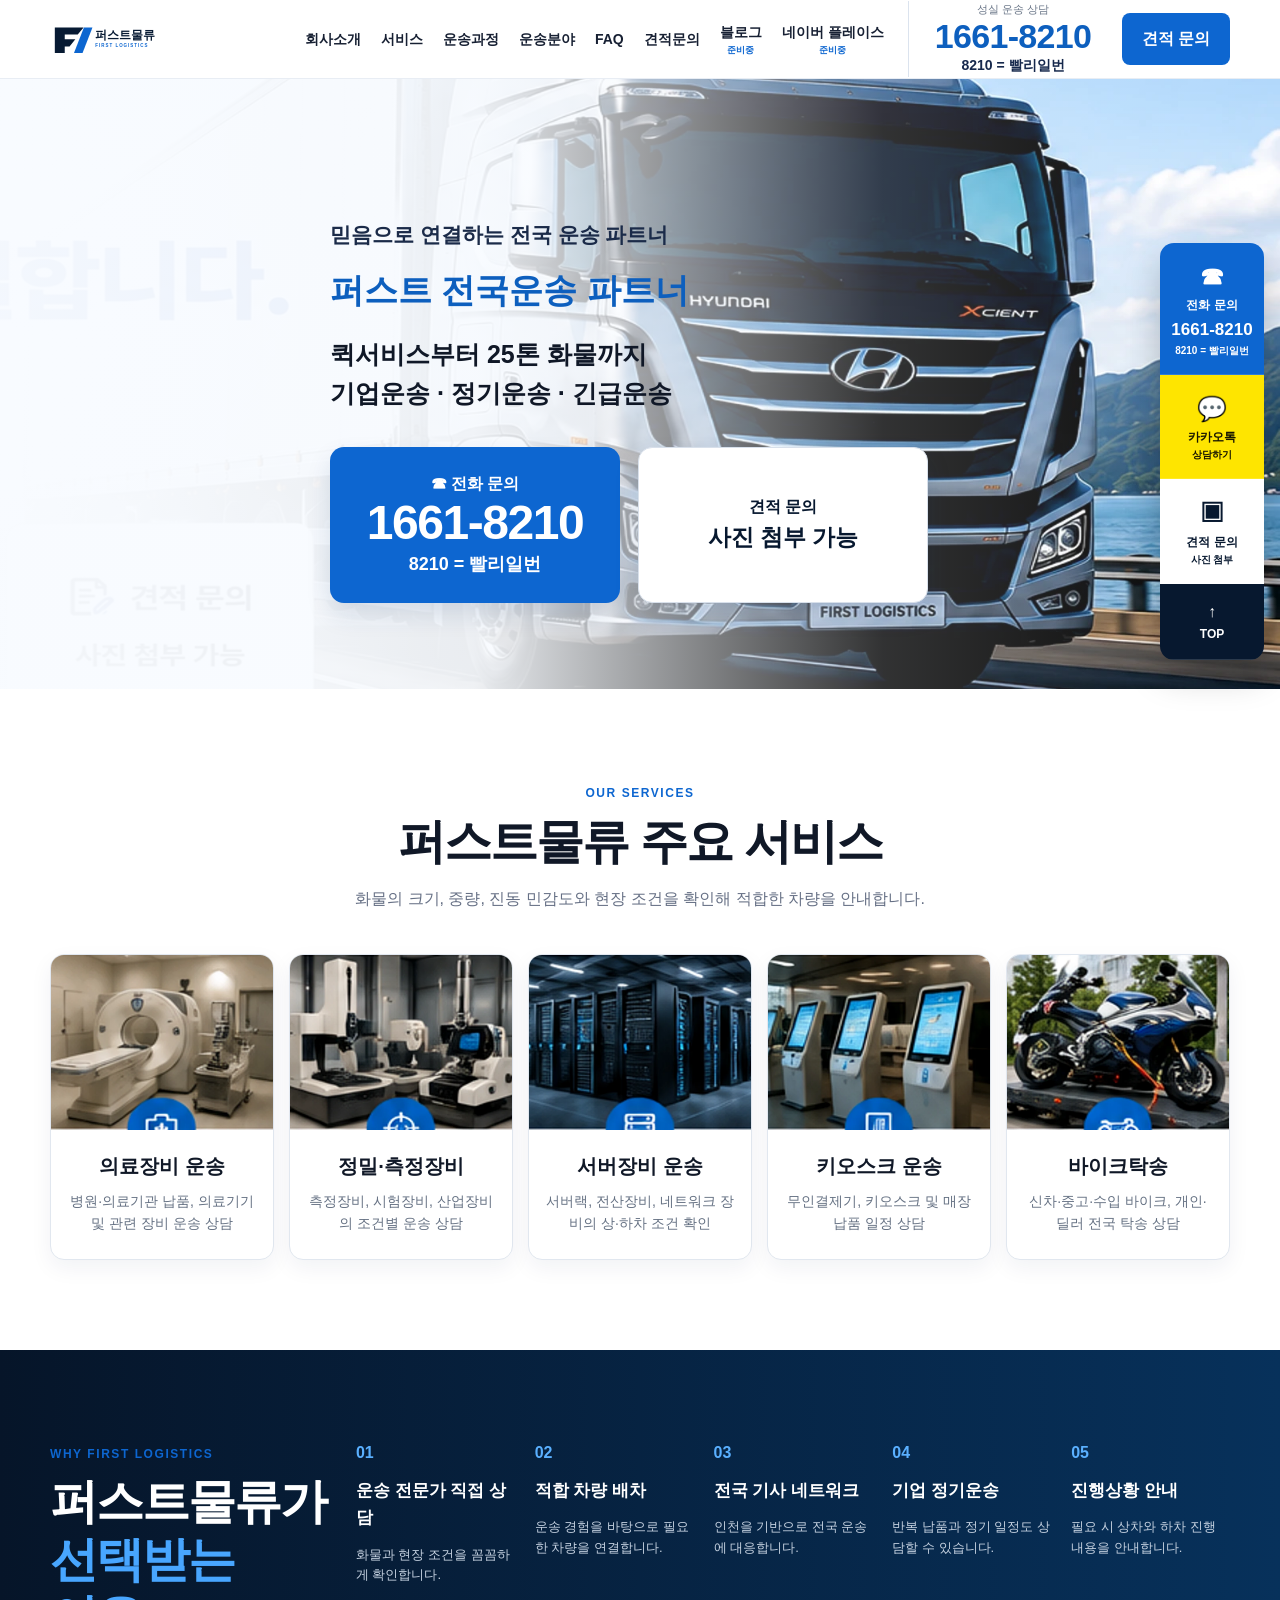
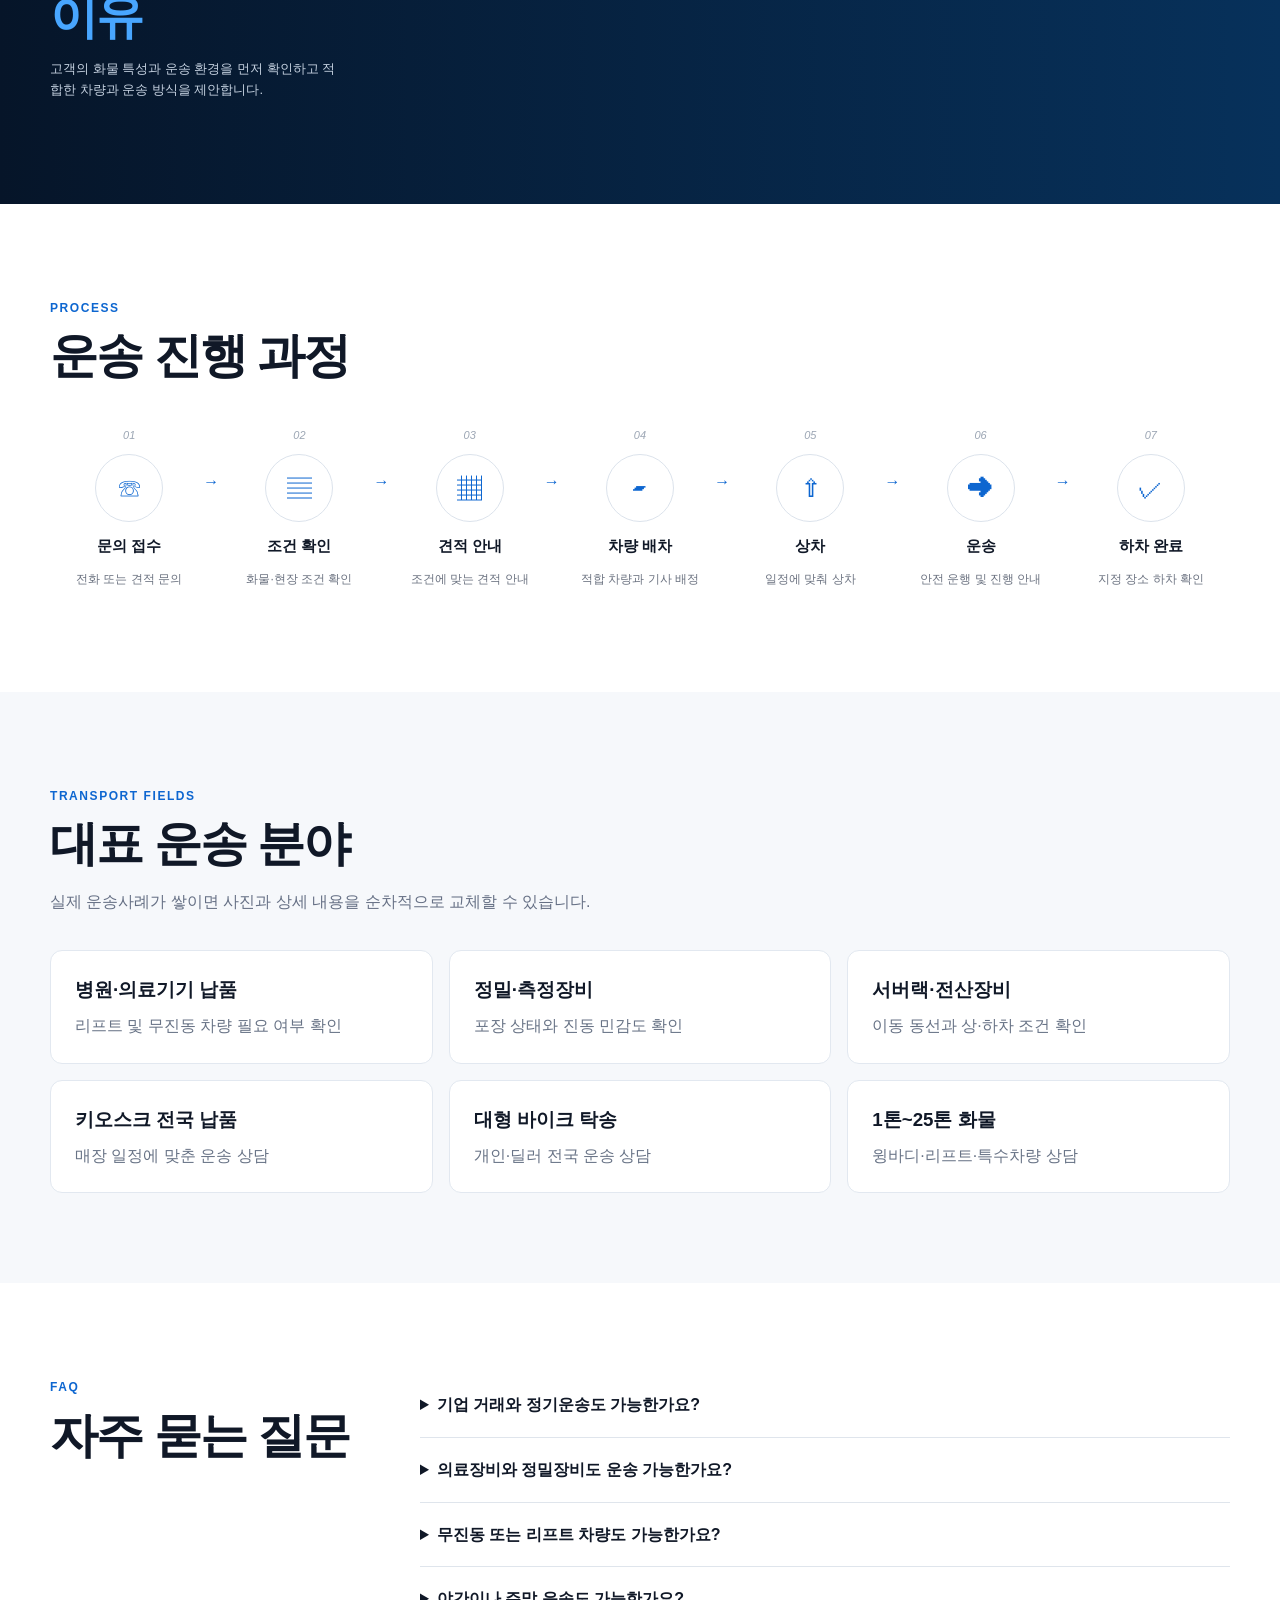
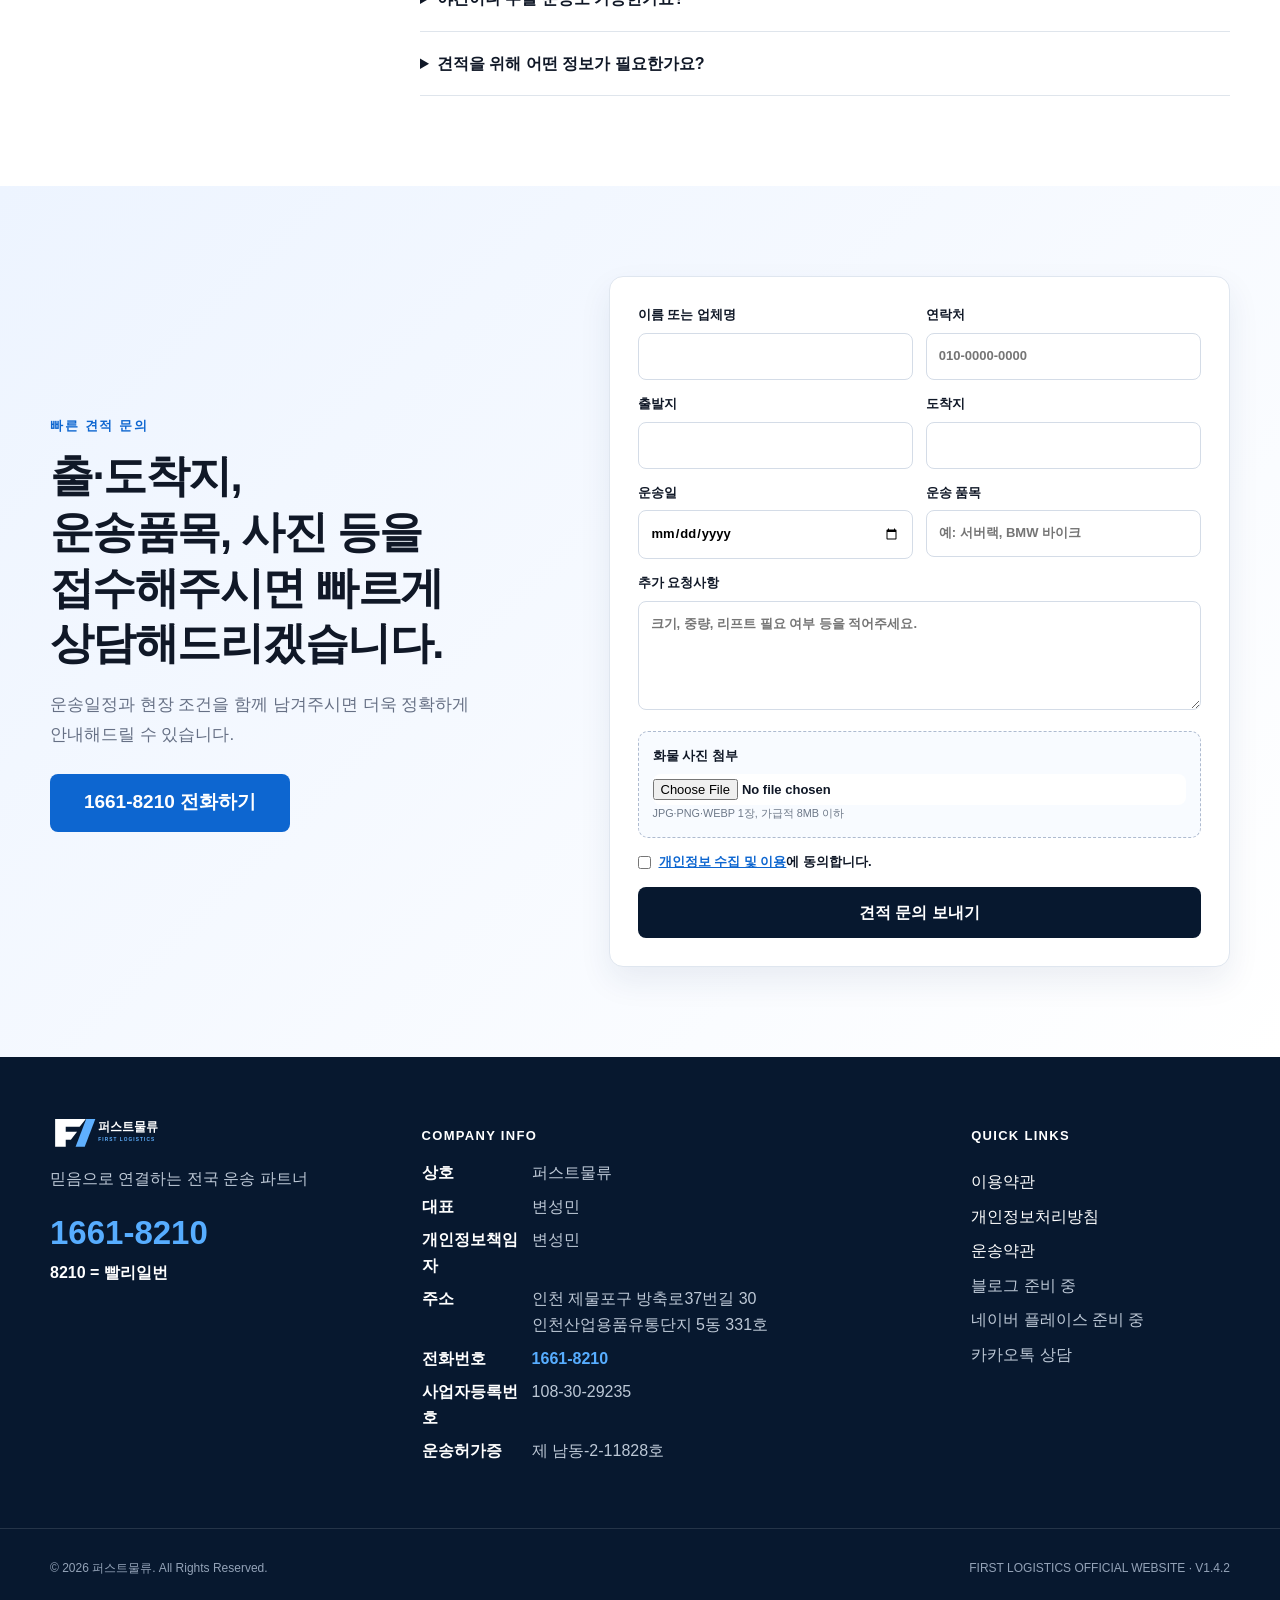
==== index.html @ 4a6bc1c5 "카카오 비즈채널 상담 기능 연결" ====
<!doctype html>
<html lang="ko">
<head>
  <meta charset="utf-8">
  <meta name="viewport" content="width=device-width,initial-scale=1">
  <title>퍼스트물류 | 믿음으로 연결하는 전국 운송 파트너</title>
  <meta name="description" content="퍼스트물류는 인천을 기반으로 의료·정밀장비, 서버장비, 키오스크, 바이크탁송, 1톤부터 25톤까지 전국 운송을 상담·배차합니다.">
  <meta name="keywords" content="퍼스트물류, 바이크탁송, 의료장비운송, 정밀장비운송, 서버장비운송, 키오스크운송, 전국화물, 인천화물, 무진동운송, 리프트화물">
  <meta name="theme-color" content="#071a33">
  <link rel="canonical" href="https://firstlogis.co.kr/">
  <meta property="og:type" content="website">
  <meta property="og:title" content="퍼스트물류 | 전국 운송 파트너">
  <meta property="og:description" content="퀵서비스부터 25톤 화물까지, 기업운송·정기운송·긴급운송">
  <meta property="og:url" content="https://firstlogis.co.kr/">
  <meta property="og:site_name" content="퍼스트물류">
  <meta property="og:image" content="https://firstlogis.co.kr/assets/hero-truck.webp">
  <meta name="twitter:card" content="summary_large_image">
  <meta name="twitter:title" content="퍼스트물류 | 전국 운송 파트너">
  <meta name="twitter:description" content="퀵서비스부터 25톤 화물까지, 기업운송·정기운송·긴급운송">
  <meta name="twitter:image" content="https://firstlogis.co.kr/assets/hero-truck.webp">
  <link rel="icon" href="assets/favicon.svg" type="image/svg+xml">
  <link rel="stylesheet" href="css/style.css">
  <script type="application/ld+json">
  {
    "@context":"https://schema.org",
    "@type":"Organization",
    "name":"퍼스트물류",
    "url":"https://firstlogis.co.kr/",
    "logo":"https://firstlogis.co.kr/assets/logo.svg",
    "telephone":"1661-8210",
    "address":{
      "@type":"PostalAddress",
      "streetAddress":"방축로37번길 30 인천산업용품유통단지 5동 331호",
      "addressLocality":"인천 제물포구",
      "addressCountry":"KR"
    },
    "areaServed":"대한민국"
  }
  </script>
</head>
<body>
  <a class="skip-link" href="#main">본문 바로가기</a>

  <header class="site-header">
    <div class="container header-inner">
      <a class="brand" href="#top" aria-label="퍼스트물류 홈">
        <img src="assets/logo.svg" alt="퍼스트물류">
      </a>

      <button class="menu-toggle" id="menuToggle" aria-label="메뉴 열기" aria-expanded="false">
        <span></span><span></span><span></span>
      </button>

      <nav class="main-nav" id="mainNav" aria-label="주요 메뉴">
        <a href="#about">회사소개</a>
        <a href="#services">서비스</a>
        <a href="#process">운송과정</a>
        <a href="#cases">운송분야</a>
        <a href="#faq">FAQ</a>
        <a href="#quote">견적문의</a>
        <button class="nav-disabled" data-pending="블로그">블로그</button>
        <button class="nav-disabled" data-pending="네이버 플레이스">네이버 플레이스</button>
      </nav>

      <div class="header-phone">
        <span>성실 운송 상담</span>
        <a data-company-phone href="tel:16618210">1661-8210</a>
        <small data-phone-mnemonic>8210 = 빨리일번</small>
      </div>

      <button class="btn btn-primary open-quote" type="button">견적 문의</button>
    </div>
  </header>

  <main id="main">
    <section class="hero" id="top">
      <div class="hero-media" role="img" aria-label="전국 화물운송을 상징하는 대형 화물차"></div>
      <div class="hero-overlay"></div>

      <div class="container hero-content">
        <p class="eyebrow">믿음으로 연결하는 전국 운송 파트너</p>
        <p class="hero-partner">퍼스트 전국운송 파트너</p>
        <p class="hero-sub">퀵서비스부터 25톤 화물까지<br>기업운송 · 정기운송 · 긴급운송</p>

        <div class="hero-actions">
          <a class="phone-card" data-company-phone-link href="tel:16618210">
            <span>☎ 전화 문의</span>
            <strong data-company-phone>1661-8210</strong>
            <small data-phone-mnemonic>8210 = 빨리일번</small>
          </a>
          <button class="quote-card open-quote" type="button">
            <span>견적 문의</span>
            <strong>사진 첨부 가능</strong>
          </button>
        </div>
      </div>
    </section>

    <aside class="floating-actions" aria-label="빠른 문의">
      <a data-company-phone-link href="tel:16618210" class="float-phone">
        <b>☎</b><span>전화 문의</span><strong data-company-phone>1661-8210</strong><small data-phone-mnemonic>8210 = 빨리일번</small>
      </a>
      <a class="float-kakao" data-kakao-link target="_blank" rel="noopener noreferrer">
        <b>💬</b><span>카카오톡</span><small>상담하기</small>
      </a>
      <button type="button" class="float-quote open-quote">
        <b>▣</b><span>견적 문의</span><small>사진 첨부</small>
      </button>
      <a href="#top" class="float-top"><b>↑</b><span>TOP</span></a>
    </aside>

    <section class="section" id="services">
      <div class="container">
        <div class="section-heading">
          <span>OUR SERVICES</span>
          <h2>퍼스트물류 주요 서비스</h2>
          <p>화물의 크기, 중량, 진동 민감도와 현장 조건을 확인해 적합한 차량을 안내합니다.</p>
        </div>

        <div class="service-grid">
          <article class="service-card">
            <img src="assets/service-medical.webp" alt="의료장비 운송 이미지" loading="lazy">
            <div><h3>의료장비 운송</h3><p>병원·의료기관 납품, 의료기기 및 관련 장비 운송 상담</p></div>
          </article>
          <article class="service-card">
            <img src="assets/service-precision.webp" alt="정밀 측정장비 운송 이미지" loading="lazy">
            <div><h3>정밀·측정장비</h3><p>측정장비, 시험장비, 산업장비의 조건별 운송 상담</p></div>
          </article>
          <article class="service-card">
            <img src="assets/service-server.webp" alt="서버장비 운송 이미지" loading="lazy">
            <div><h3>서버장비 운송</h3><p>서버랙, 전산장비, 네트워크 장비의 상·하차 조건 확인</p></div>
          </article>
          <article class="service-card">
            <img src="assets/service-kiosk.webp" alt="키오스크 운송 이미지" loading="lazy">
            <div><h3>키오스크 운송</h3><p>무인결제기, 키오스크 및 매장 납품 일정 상담</p></div>
          </article>
          <article class="service-card">
            <img src="assets/service-bike.webp" alt="바이크탁송 이미지" loading="lazy">
            <div><h3>바이크탁송</h3><p>신차·중고·수입 바이크, 개인·딜러 전국 탁송 상담</p></div>
          </article>
        </div>
      </div>
    </section>

    <section class="section why-section" id="about">
      <div class="container why-grid">
        <div class="why-intro">
          <span>WHY FIRST LOGISTICS</span>
          <h2>퍼스트물류가<br><strong>선택받는 이유</strong></h2>
          <p>고객의 화물 특성과 운송 환경을 먼저 확인하고 적합한 차량과 운송 방식을 제안합니다.</p>
        </div>
        <div class="why-item"><b>01</b><h3>운송 전문가 직접 상담</h3><p>화물과 현장 조건을 꼼꼼하게 확인합니다.</p></div>
        <div class="why-item"><b>02</b><h3>적합 차량 배차</h3><p>운송 경험을 바탕으로 필요한 차량을 연결합니다.</p></div>
        <div class="why-item"><b>03</b><h3>전국 기사 네트워크</h3><p>인천을 기반으로 전국 운송에 대응합니다.</p></div>
        <div class="why-item"><b>04</b><h3>기업 정기운송</h3><p>반복 납품과 정기 일정도 상담할 수 있습니다.</p></div>
        <div class="why-item"><b>05</b><h3>진행상황 안내</h3><p>필요 시 상차와 하차 진행 내용을 안내합니다.</p></div>
      </div>
    </section>

    <section class="section" id="process">
      <div class="container">
        <div class="section-heading left">
          <span>PROCESS</span>
          <h2>운송 진행 과정</h2>
        </div>
        <div class="process-grid">
          <div><em>01</em><i>☏</i><h3>문의 접수</h3><p>전화 또는 견적 문의</p></div>
          <div><em>02</em><i>▤</i><h3>조건 확인</h3><p>화물·현장 조건 확인</p></div>
          <div><em>03</em><i>▦</i><h3>견적 안내</h3><p>조건에 맞는 견적 안내</p></div>
          <div><em>04</em><i>▰</i><h3>차량 배차</h3><p>적합 차량과 기사 배정</p></div>
          <div><em>05</em><i>⇧</i><h3>상차</h3><p>일정에 맞춰 상차</p></div>
          <div><em>06</em><i>➜</i><h3>운송</h3><p>안전 운행 및 진행 안내</p></div>
          <div><em>07</em><i>✓</i><h3>하차 완료</h3><p>지정 장소 하차 확인</p></div>
        </div>
      </div>
    </section>

    <section class="section cases-section" id="cases">
      <div class="container">
        <div class="section-heading left">
          <span>TRANSPORT FIELDS</span>
          <h2>대표 운송 분야</h2>
          <p>실제 운송사례가 쌓이면 사진과 상세 내용을 순차적으로 교체할 수 있습니다.</p>
        </div>
        <div class="case-grid">
          <article><h3>병원·의료기기 납품</h3><p>리프트 및 무진동 차량 필요 여부 확인</p></article>
          <article><h3>정밀·측정장비</h3><p>포장 상태와 진동 민감도 확인</p></article>
          <article><h3>서버랙·전산장비</h3><p>이동 동선과 상·하차 조건 확인</p></article>
          <article><h3>키오스크 전국 납품</h3><p>매장 일정에 맞춘 운송 상담</p></article>
          <article><h3>대형 바이크 탁송</h3><p>개인·딜러 전국 운송 상담</p></article>
          <article><h3>1톤~25톤 화물</h3><p>윙바디·리프트·특수차량 상담</p></article>
        </div>
      </div>
    </section>

    <section class="section" id="faq">
      <div class="container faq-layout">
        <div class="section-heading left">
          <span>FAQ</span>
          <h2>자주 묻는 질문</h2>
        </div>
        <div class="faq-list">
          <details><summary>기업 거래와 정기운송도 가능한가요?</summary><p>가능합니다. 납품 일정과 물량, 반복 횟수를 확인해 상담합니다.</p></details>
          <details><summary>의료장비와 정밀장비도 운송 가능한가요?</summary><p>크기, 중량, 진동 민감도, 포장 상태와 현장 조건을 확인한 뒤 배차 가능 여부를 안내합니다.</p></details>
          <details><summary>무진동 또는 리프트 차량도 가능한가요?</summary><p>지역, 일정, 화물 조건에 따라 가능 여부를 확인해 안내합니다.</p></details>
          <details><summary>야간이나 주말 운송도 가능한가요?</summary><p>차량 상황과 일정에 따라 달라질 수 있어 사전 상담이 필요합니다.</p></details>
          <details><summary>견적을 위해 어떤 정보가 필요한가요?</summary><p>출발지, 도착지, 운송일, 품목, 크기, 중량, 현장 조건과 사진을 보내주시면 더 정확하게 안내할 수 있습니다.</p></details>
        </div>
      </div>
    </section>

    <section class="section quote-section" id="quote">
      <div class="container quote-layout">
        <div class="quote-copy">
          <span>빠른 견적 문의</span>
          <h2>출·도착지, 운송품목, 사진 등을<br>접수해주시면 빠르게 상담해드리겠습니다.</h2>
          <p>운송일정과 현장 조건을 함께 남겨주시면 더욱 정확하게 안내해드릴 수 있습니다.</p>
          <a class="btn btn-primary" data-company-phone-link href="tel:16618210">1661-8210 전화하기</a>
        </div>

        <form class="quote-form" name="transport-quote" method="POST" data-netlify="true" netlify-honeypot="bot-field" enctype="multipart/form-data" action="/thanks.html">
          <input type="hidden" name="form-name" value="transport-quote">
          <p class="hidden-field"><label>입력하지 마세요 <input name="bot-field"></label></p>

          <div class="form-row">
            <label>이름 또는 업체명<input name="name" required autocomplete="name"></label>
            <label>연락처<input name="phone" type="tel" required autocomplete="tel" placeholder="010-0000-0000"></label>
          </div>
          <div class="form-row">
            <label>출발지<input name="from" required></label>
            <label>도착지<input name="to" required></label>
          </div>
          <div class="form-row">
            <label>운송일<input name="date" type="date" required></label>
            <label>운송 품목<input name="item" required placeholder="예: 서버랙, BMW 바이크"></label>
          </div>

          <label>추가 요청사항<textarea name="message" rows="4" placeholder="크기, 중량, 리프트 필요 여부 등을 적어주세요."></textarea></label>

          <label class="upload-box">
            화물 사진 첨부
            <input name="cargo-photo" type="file" accept="image/jpeg,image/png,image/webp">
            <small>JPG·PNG·WEBP 1장, 가급적 8MB 이하</small>
          </label>

          <label class="agree">
            <input type="checkbox" name="privacy-agree" required>
            <span><a href="docs/legal.html#privacy" target="_blank" rel="noopener">개인정보 수집 및 이용</a>에 동의합니다.</span>
          </label>

          <button class="btn btn-dark btn-block" type="submit">견적 문의 보내기</button>
        </form>
      </div>
    </section>
  </main>

  <footer class="site-footer">
    <div class="container footer-main">
      <div class="footer-brand">
        <img src="assets/logo-white.svg" alt="퍼스트물류">
        <p>믿음으로 연결하는 전국 운송 파트너</p>
        <strong data-company-phone>1661-8210</strong>
        <span data-phone-mnemonic>8210 = 빨리일번</span>
      </div>

      <div class="company-info">
        <h3>COMPANY INFO</h3>
        <dl>
          <div><dt>상호</dt><dd>퍼스트물류</dd></div>
          <div><dt>대표</dt><dd>변성민</dd></div>
          <div><dt>개인정보책임자</dt><dd>변성민</dd></div>
          <div><dt>주소</dt><dd>인천 제물포구 방축로37번길 30<br>인천산업용품유통단지 5동 331호</dd></div>
          <div><dt>전화번호</dt><dd><a data-company-phone-link href="tel:16618210">1661-8210</a></dd></div>
          <div><dt>사업자등록번호</dt><dd>108-30-29235</dd></div>
          <div><dt>운송허가증</dt><dd>제 남동-2-11828호</dd></div>
        </dl>
      </div>

      <div class="footer-links">
        <h3>QUICK LINKS</h3>
        <a href="docs/legal.html#terms">이용약관</a>
        <a href="docs/legal.html#privacy">개인정보처리방침</a>
        <a href="docs/legal.html#transport">운송약관</a>
        <button data-pending="블로그">블로그 준비 중</button>
        <button data-pending="네이버 플레이스">네이버 플레이스 준비 중</button>
        <a class="kakao-link" data-kakao-link target="_blank" rel="noopener noreferrer">카카오톡 상담</a>
      </div>
    </div>

    <div class="footer-bottom">
      <div class="container">
        <p>© 2026 퍼스트물류. All Rights Reserved.</p>
        <p>FIRST LOGISTICS OFFICIAL WEBSITE · V1.4.2</p>
      </div>
    </div>
  </footer>

  <div class="mobile-actions">
    <a data-company-phone-link href="tel:16618210"><b>☎ 전화</b><span data-company-phone>1661-8210</span></a>
    <a data-kakao-link target="_blank" rel="noopener noreferrer"><b>💬 카카오톡</b><span>상담하기</span></a>
    <button class="open-quote"><b>▣ 견적</b><span>사진 첨부</span></button>
  </div>

  <div class="modal" id="quoteModal" aria-hidden="true">
    <div class="modal-backdrop" data-close-modal></div>
    <div class="modal-panel" role="dialog" aria-modal="true" aria-labelledby="quoteModalTitle">
      <button class="modal-close" type="button" data-close-modal aria-label="닫기">×</button>
      <h2 id="quoteModalTitle">빠른 견적 문의</h2>
      <p>운송 조건과 사진을 보내주시면 확인 후 연락드립니다.</p>

      <form name="transport-quote-popup" method="POST" data-netlify="true" netlify-honeypot="bot-field" enctype="multipart/form-data" action="/thanks.html">
        <input type="hidden" name="form-name" value="transport-quote-popup">
        <p class="hidden-field"><label>입력하지 마세요 <input name="bot-field"></label></p>
        <div class="form-row">
          <label>이름 또는 업체명<input name="name" required></label>
          <label>연락처<input name="phone" type="tel" required></label>
        </div>
        <div class="form-row">
          <label>출발지<input name="from" required></label>
          <label>도착지<input name="to" required></label>
        </div>
        <label>운송 품목<input name="item" required></label>
        <label>요청사항<textarea name="message" rows="3"></textarea></label>
        <label class="upload-box">화물 사진<input name="cargo-photo" type="file" accept="image/jpeg,image/png,image/webp"><small>사진 1장, 가급적 8MB 이하</small></label>
        <label class="agree"><input type="checkbox" name="privacy-agree" required><span><a href="docs/legal.html#privacy" target="_blank" rel="noopener">개인정보 수집 및 이용</a>에 동의합니다.</span></label>
        <button class="btn btn-dark btn-block" type="submit">견적 문의 보내기</button>
      </form>
    </div>
  </div>

  <div class="toast" id="toast" role="status" aria-live="polite"></div>

  <script src="js/config.js"></script>
  <script src="js/app.js"></script>
</body>
</html>
---- css/style.css ----
*{box-sizing:border-box}html{scroll-behavior:smooth}body{margin:0;font-family:Pretendard,-apple-system,BlinkMacSystemFont,"Segoe UI","Noto Sans KR",sans-serif;color:#101827;background:#fff;line-height:1.6}body.modal-open{overflow:hidden}img{display:block;max-width:100%}a{text-decoration:none;color:inherit}button,input,textarea{font:inherit}.container{width:min(1180px,calc(100% - 40px));margin-inline:auto}.skip-link{position:absolute;left:-9999px}.skip-link:focus{left:16px;top:16px;background:#fff;padding:10px;z-index:999}.site-header{position:sticky;top:0;z-index:60;background:rgba(255,255,255,.97);backdrop-filter:blur(12px);border-bottom:1px solid #e8edf4}.header-inner{min-height:78px;display:flex;align-items:center;gap:24px}.brand img{width:178px}.main-nav{display:flex;align-items:center;gap:20px;margin-left:auto}.main-nav a,.main-nav button{font-size:14px;font-weight:800;border:0;background:none;padding:8px 0;cursor:pointer;color:#172033}.nav-disabled{position:relative}.nav-disabled:after{content:"준비중";display:block;font-size:9px;color:#0d66d0}.header-phone{display:flex;flex-direction:column;align-items:center;border-left:1px solid #dbe3ee;padding-left:20px;min-width:190px}.header-phone>span{font-size:11px;color:#697587}.header-phone a{font-size:34px;line-height:1.05;font-weight:900;color:#0d5fbe;letter-spacing:-.02em}.header-phone small{font-size:14px;font-weight:800;color:#16284c}.btn{display:inline-flex;align-items:center;justify-content:center;border:0;border-radius:8px;padding:13px 20px;font-weight:900;cursor:pointer}.btn-primary{background:#0d66d0;color:#fff}.btn-dark{background:#07182f;color:#fff}.btn-block{width:100%}.menu-toggle{display:none;border:0;background:none;padding:8px}.menu-toggle span{display:block;width:24px;height:2px;background:#101827;margin:5px}.hero{height:610px;position:relative;overflow:hidden;background:#07182f}.hero-media{position:absolute;inset:0;background:url("../assets/hero-truck.webp") 68% center/cover no-repeat}.hero-overlay{position:absolute;inset:0;background:linear-gradient(90deg,rgba(248,251,255,.98) 0%,rgba(248,251,255,.94) 37%,rgba(248,251,255,.20) 69%,rgba(248,251,255,0) 100%)}.hero-content{position:relative;z-index:2;padding-top:76px}.eyebrow{font-weight:900;font-size:17px;color:#1b2b49}.hero h1{font-size:clamp(48px,6vw,74px);line-height:1.08;letter-spacing:-.05em;margin:18px 0}.hero h1 strong{color:#0d5fbe}.hero-partner{font-size:24px;font-weight:900;color:#0d5fbe;margin:0 0 14px}.hero-sub{font-size:21px;font-weight:800;line-height:1.5}.hero-actions{display:flex;gap:14px;margin-top:26px}.phone-card,.quote-card{border:0;border-radius:12px;min-width:235px;padding:18px 22px;display:flex;flex-direction:column;align-items:center;justify-content:center;cursor:pointer;box-shadow:0 12px 25px rgba(12,55,112,.13)}.phone-card{background:#0d66d0;color:#fff}.phone-card>span,.quote-card>span{font-weight:900}.phone-card strong{font-size:41px;line-height:1.12;letter-spacing:-.03em}.phone-card small{font-size:16px;font-weight:900}.quote-card{background:#fff;color:#07182f;border:1px solid #d8e0eb}.quote-card strong{font-size:19px}.floating-actions{position:fixed;right:16px;top:27%;z-index:55;width:104px;border-radius:14px;overflow:hidden;box-shadow:0 16px 35px rgba(0,0,0,.22)}.floating-actions a,.floating-actions button{width:100%;border:0;display:flex;flex-direction:column;align-items:center;padding:15px 7px;cursor:pointer;border-bottom:1px solid rgba(255,255,255,.14)}.float-phone{background:#0d66d0;color:#fff}.float-phone b,.floating-actions button b{font-size:24px}.float-phone span,.floating-actions button span,.float-top span{font-size:12px;font-weight:900}.float-phone strong{font-size:17px}.float-phone small,.floating-actions button small{font-size:10px;font-weight:800}.float-kakao{background:#fee500;color:#181600}.float-quote{background:#fff;color:#07182f}.float-top{background:#07182f;color:#fff}.section{padding:90px 0}.section-heading{text-align:center;max-width:760px;margin:0 auto 42px}.section-heading.left{text-align:left;margin:0 0 36px}.section-heading span,.quote-copy>span,.why-intro>span{font-size:12px;font-weight:900;color:#0d66d0;letter-spacing:.13em}.section-heading h2,.quote-copy h2,.why-intro h2{font-size:clamp(32px,4vw,48px);line-height:1.2;letter-spacing:-.04em;margin:8px 0 12px}.section-heading p,.quote-copy p{color:#667085}.service-grid{display:grid;grid-template-columns:repeat(5,1fr);gap:15px}.service-card{border:1px solid #e1e7ef;border-radius:14px;overflow:hidden;background:#fff;box-shadow:0 8px 22px rgba(15,40,80,.06);transition:.2s}.service-card:hover{transform:translateY(-4px);box-shadow:0 16px 30px rgba(15,40,80,.10)}.service-card img{width:100%;height:175px;object-fit:cover;object-position:center}.service-card div{padding:20px 16px 24px;text-align:center}.service-card h3{font-size:20px;margin:0 0 8px}.service-card p{font-size:14px;color:#657183;margin:0}.why-section{background:linear-gradient(90deg,#061529,#07315b);color:#fff}.why-grid{display:grid;grid-template-columns:1.45fr repeat(5,1fr);gap:20px}.why-intro h2 strong{color:#48a6ff}.why-intro p,.why-item p{color:#c6d2e1;font-size:13px}.why-item b{color:#5ab0ff}.why-item h3{font-size:17px;margin:12px 0 8px}.process-grid{display:grid;grid-template-columns:repeat(7,1fr);gap:12px}.process-grid>div{text-align:center;position:relative}.process-grid>div:not(:last-child):after{content:"→";position:absolute;right:-11px;top:48px;color:#0d66d0;font-weight:900}.process-grid em{font-size:11px;color:#9ca6b4}.process-grid i{width:68px;height:68px;border:1px solid #dce3ec;border-radius:50%;display:grid;place-items:center;margin:8px auto 12px;color:#0d66d0;font-style:normal;font-size:25px}.process-grid h3{font-size:15px;margin:0 0 7px}.process-grid p{font-size:12px;color:#6b7280}.cases-section{background:#f6f8fb}.case-grid{display:grid;grid-template-columns:repeat(3,1fr);gap:16px}.case-grid article{background:#fff;border:1px solid #e2e8f0;border-radius:12px;padding:24px}.case-grid h3{margin:0 0 8px}.case-grid p{color:#687386;margin:0}.faq-layout{display:grid;grid-template-columns:320px 1fr;gap:50px}.faq-list details{border-bottom:1px solid #dfe5ec;padding:19px 0}.faq-list summary{font-weight:900;cursor:pointer}.faq-list p{color:#667085}.quote-section{background:linear-gradient(135deg,#edf4ff,#fff)}.quote-layout{display:grid;grid-template-columns:.9fr 1.1fr;gap:50px}.quote-form,.modal-panel form{background:#fff;border:1px solid #dfe6ef;border-radius:14px;padding:28px;box-shadow:0 14px 32px rgba(20,55,100,.08)}.form-row{display:grid;grid-template-columns:1fr 1fr;gap:13px}.quote-form label,.modal-panel label{display:block;font-size:13px;font-weight:900;margin-bottom:14px}.quote-form input,.quote-form textarea,.modal-panel input,.modal-panel textarea{width:100%;margin-top:7px;border:1px solid #d4dce7;border-radius:8px;padding:12px;background:#fff}.upload-box{border:1px dashed #aebbd0;border-radius:10px;padding:14px;background:#f8fbff}.upload-box input{border:0;padding:5px 0}.upload-box small{display:block;color:#6d7888;font-weight:500}.agree{display:flex!important;align-items:center;gap:8px}.agree input{width:auto!important;margin:0!important}.agree a{color:#0d66d0;text-decoration:underline}.hidden-field{position:absolute;left:-9999px}.site-footer{background:#07182f;color:#fff}.footer-main{display:grid;grid-template-columns:1fr 1.55fr .8fr;gap:48px;padding:56px 0}.footer-brand img{width:190px}.footer-brand p{color:#bdc8d6}.footer-brand strong{display:block;font-size:33px;color:#57adff}.footer-brand span{font-weight:900}.company-info h3,.footer-links h3{font-size:13px;letter-spacing:.1em}.company-info dl{margin:0}.company-info dl div{display:grid;grid-template-columns:110px 1fr;margin:8px 0}.company-info dt{font-weight:900}.company-info dd{margin:0;color:#bdc8d6}.company-info a{color:#57adff;font-weight:900}.footer-links{display:flex;flex-direction:column;gap:9px}.footer-links button{border:0;background:none;color:#bdc8d6;text-align:left;padding:0;cursor:pointer}.footer-bottom{border-top:1px solid rgba(255,255,255,.12);padding:18px 0}.footer-bottom .container{display:flex;justify-content:space-between;color:#94a3b8;font-size:12px}.mobile-actions{display:none}.modal{position:fixed;inset:0;z-index:100;display:none}.modal.open{display:block}.modal-backdrop{position:absolute;inset:0;background:rgba(2,10,24,.7);backdrop-filter:blur(4px)}.modal-panel{position:relative;width:min(620px,calc(100% - 28px));max-height:92vh;overflow:auto;margin:4vh auto;background:#fff;border-radius:16px;padding:26px;box-shadow:0 30px 80px rgba(0,0,0,.35)}.modal-panel>p{color:#667085}.modal-panel form{box-shadow:none;border:0;padding:0}.modal-close{position:absolute;right:18px;top:14px;border:0;background:none;font-size:30px;cursor:pointer}.toast{position:fixed;right:20px;bottom:20px;background:#07182f;color:#fff;padding:12px 16px;border-radius:8px;opacity:0;transform:translateY(10px);transition:.2s;z-index:110}.toast.show{opacity:1;transform:none}

@media(max-width:1050px){.main-nav{display:none;position:absolute;top:78px;left:0;right:0;background:#fff;padding:20px;flex-direction:column;border-bottom:1px solid #dfe5ec}.main-nav.open{display:flex}.menu-toggle{display:block;margin-left:auto}.header-phone,.header-inner>.btn{display:none}.floating-actions{display:none}.service-grid{grid-template-columns:repeat(2,1fr)}.service-card:last-child{grid-column:1/-1}.why-grid{grid-template-columns:repeat(3,1fr)}.why-intro{grid-column:1/-1}.process-grid{grid-template-columns:repeat(4,1fr)}.process-grid>div:nth-child(4):after{display:none}.faq-layout,.quote-layout{grid-template-columns:1fr}.footer-main{grid-template-columns:1fr 1fr}.footer-links{grid-column:1/-1}.mobile-actions{display:grid;grid-template-columns:repeat(3,1fr);position:fixed;left:0;right:0;bottom:0;z-index:80}.mobile-actions a,.mobile-actions button{border:0;padding:11px 6px;text-align:center;color:#fff;background:#0d66d0;display:flex;flex-direction:column;font-size:12px}.mobile-actions button:nth-child(2){background:#fee500;color:#111}.mobile-actions button:nth-child(3){background:#07182f}.mobile-actions span{font-size:10px}.footer-bottom{padding-bottom:68px}}
@media(max-width:680px){.container{width:calc(100% - 28px)}.hero{height:650px}.hero-media{background-position:64% center}.hero-overlay{background:linear-gradient(90deg,rgba(248,251,255,.98) 0%,rgba(248,251,255,.88) 58%,rgba(248,251,255,.18) 100%)}.hero-content{padding-top:58px}.hero h1{font-size:45px}.eyebrow{font-size:15px}.hero-partner{font-size:20px}.hero-sub{font-size:18px}.hero-actions{flex-direction:column;width:270px}.phone-card,.quote-card{min-width:0}.phone-card strong{font-size:38px}.service-grid{grid-template-columns:1fr}.service-card:last-child{grid-column:auto}.why-grid{grid-template-columns:1fr}.process-grid{grid-template-columns:repeat(2,1fr)}.process-grid>div:after{display:none!important}.case-grid{grid-template-columns:1fr}.form-row{grid-template-columns:1fr}.footer-main{grid-template-columns:1fr}.company-info dl div{grid-template-columns:95px 1fr}.footer-bottom .container{flex-direction:column}.modal-panel{padding:20px}}

/* V1.0.2 text refinements */
.why-intro h2{word-break:keep-all;max-width:360px}
.quote-copy h2{word-break:keep-all;max-width:620px}
.quote-copy>span{font-size:13px}
@media(max-width:680px){
  .why-intro h2{max-width:none}
  .quote-copy h2{max-width:none}
}

/* Keep the footer Kakao link visually identical to the existing CTA buttons. */
.footer-links .kakao-link{border:0;background:none;color:#bdc8d6;text-align:left;padding:0;cursor:pointer}
.floating-actions .float-kakao b{font-size:24px}
.floating-actions .float-kakao span{font-size:12px;font-weight:900}
.floating-actions .float-kakao small{font-size:10px;font-weight:800}


/* V1.0.4 layout refinements */
.hero-content{
  padding-top:118px;
  max-width:620px;
}
.hero .eyebrow{
  font-size:21px;
  margin-bottom:18px;
}
.hero-partner{
  font-size:34px;
  line-height:1.2;
  margin:0 0 22px;
}
.hero-sub{
  font-size:25px;
  line-height:1.55;
  margin-bottom:0;
}
.hero-actions{
  margin-top:34px;
  gap:18px;
}
.phone-card,
.quote-card{
  min-width:290px;
  min-height:150px;
  padding:24px 28px;
  border-radius:14px;
}
.phone-card strong{
  font-size:48px;
}
.phone-card small{
  font-size:18px;
}
.quote-card strong{
  font-size:23px;
}
.why-grid{
  grid-template-columns:1.8fr repeat(5,1fr);
}
.why-intro h2{
  max-width:430px;
  word-break:keep-all;
}
.why-intro p{
  max-width:430px;
}
.quote-copy h2{
  max-width:700px;
  word-break:keep-all;
}

@media(max-width:1050px){
  .hero-content{
    max-width:560px;
  }
  .phone-card,
  .quote-card{
    min-width:260px;
  }
  .why-grid{
    grid-template-columns:repeat(3,1fr);
  }
  .why-intro{
    grid-column:1/-1;
  }
}

@media(max-width:680px){
  .hero{
    height:620px;
  }
  .hero-content{
    padding-top:82px;
    max-width:none;
  }
  .hero .eyebrow{
    font-size:17px;
  }
  .hero-partner{
    font-size:29px;
  }
  .hero-sub{
    font-size:20px;
  }
  .hero-actions{
    width:100%;
  }
  .phone-card,
  .quote-card{
    width:100%;
    min-width:0;
    min-height:125px;
  }
  .phone-card strong{
    font-size:42px;
  }
  .why-intro h2,
  .why-intro p,
  .quote-copy h2{
    max-width:none;
  }
}


/* V1.4.1 address and quote typography refinements */
.quote-layout{
  align-items:center;
}
.quote-copy{
  max-width:610px;
}
.quote-copy h2{
  max-width:610px;
  margin:12px 0 18px;
  font-size:clamp(34px,3.4vw,48px);
  line-height:1.28;
  letter-spacing:-0.035em;
  word-break:keep-all;
  text-wrap:balance;
}
.quote-copy p{
  max-width:590px;
  margin:0 0 24px;
  font-size:17px;
  line-height:1.75;
  word-break:keep-all;
}
.quote-copy .btn{
  min-width:240px;
  min-height:58px;
  font-size:19px;
}
.company-info dd{
  word-break:keep-all;
}
.company-info dl div{
  align-items:start;
}

@media(max-width:1050px){
  .quote-layout{
    grid-template-columns:1fr;
    gap:32px;
  }
  .quote-copy{
    max-width:none;
  }
  .quote-copy h2,
  .quote-copy p{
    max-width:none;
  }
}

@media(max-width:680px){
  .quote-section{
    padding-top:64px;
    padding-bottom:64px;
  }
  .quote-copy h2{
    font-size:32px;
    line-height:1.32;
    letter-spacing:-0.03em;
  }
  .quote-copy p{
    font-size:16px;
    line-height:1.7;
  }
  .quote-copy .btn{
    width:100%;
    min-width:0;
    min-height:54px;
    font-size:18px;
  }
}
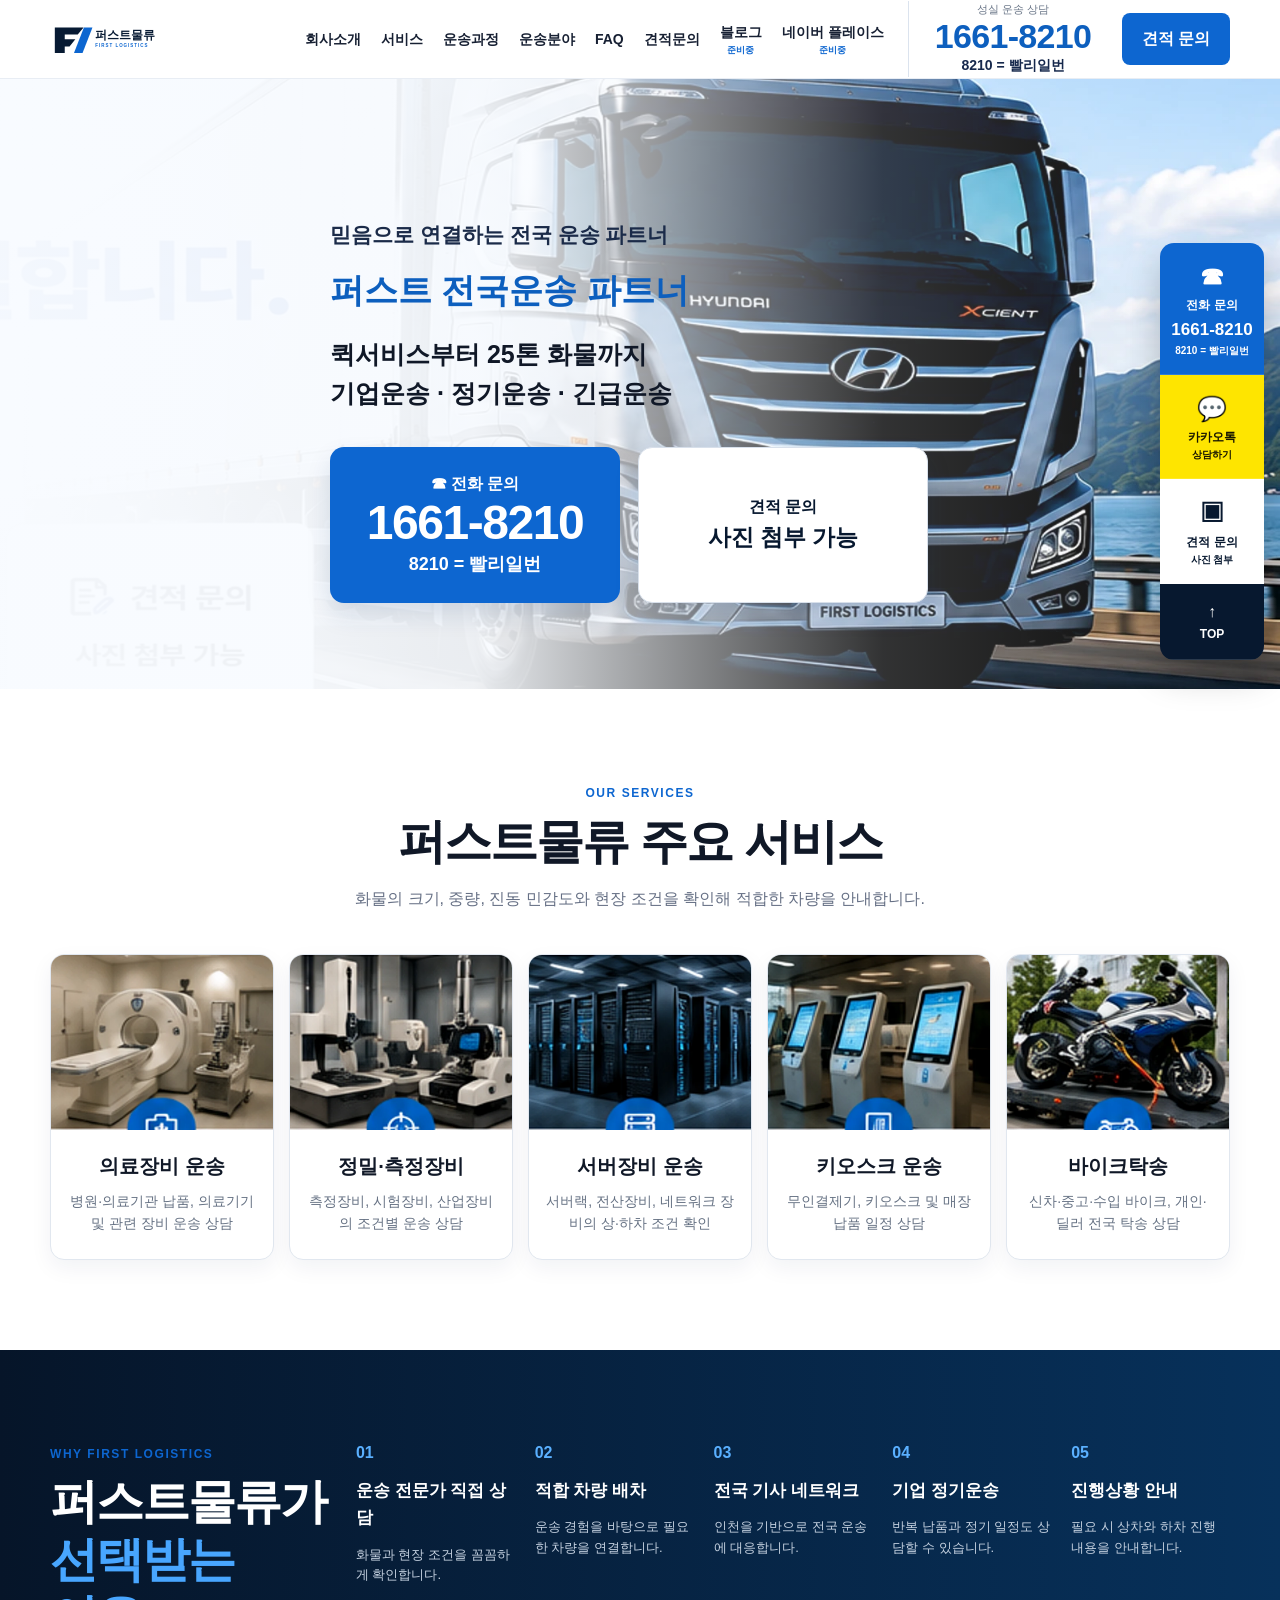
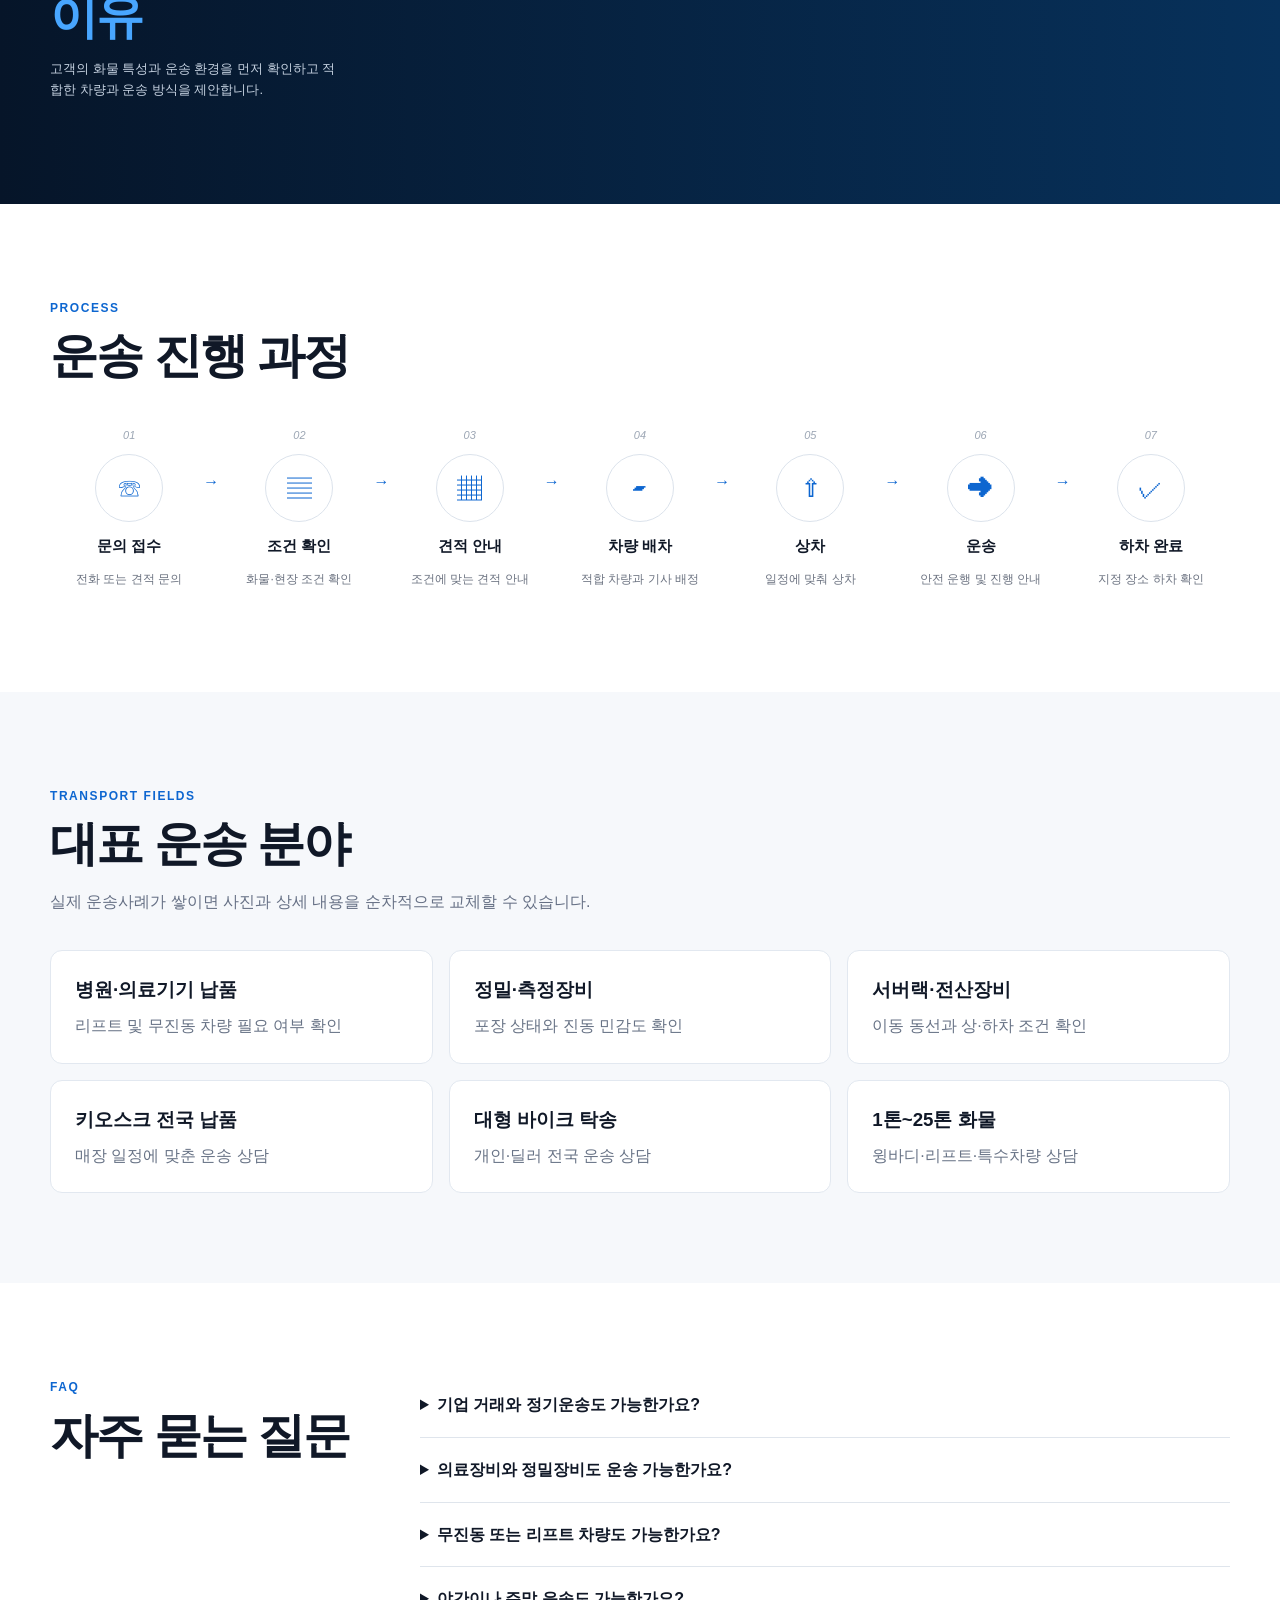
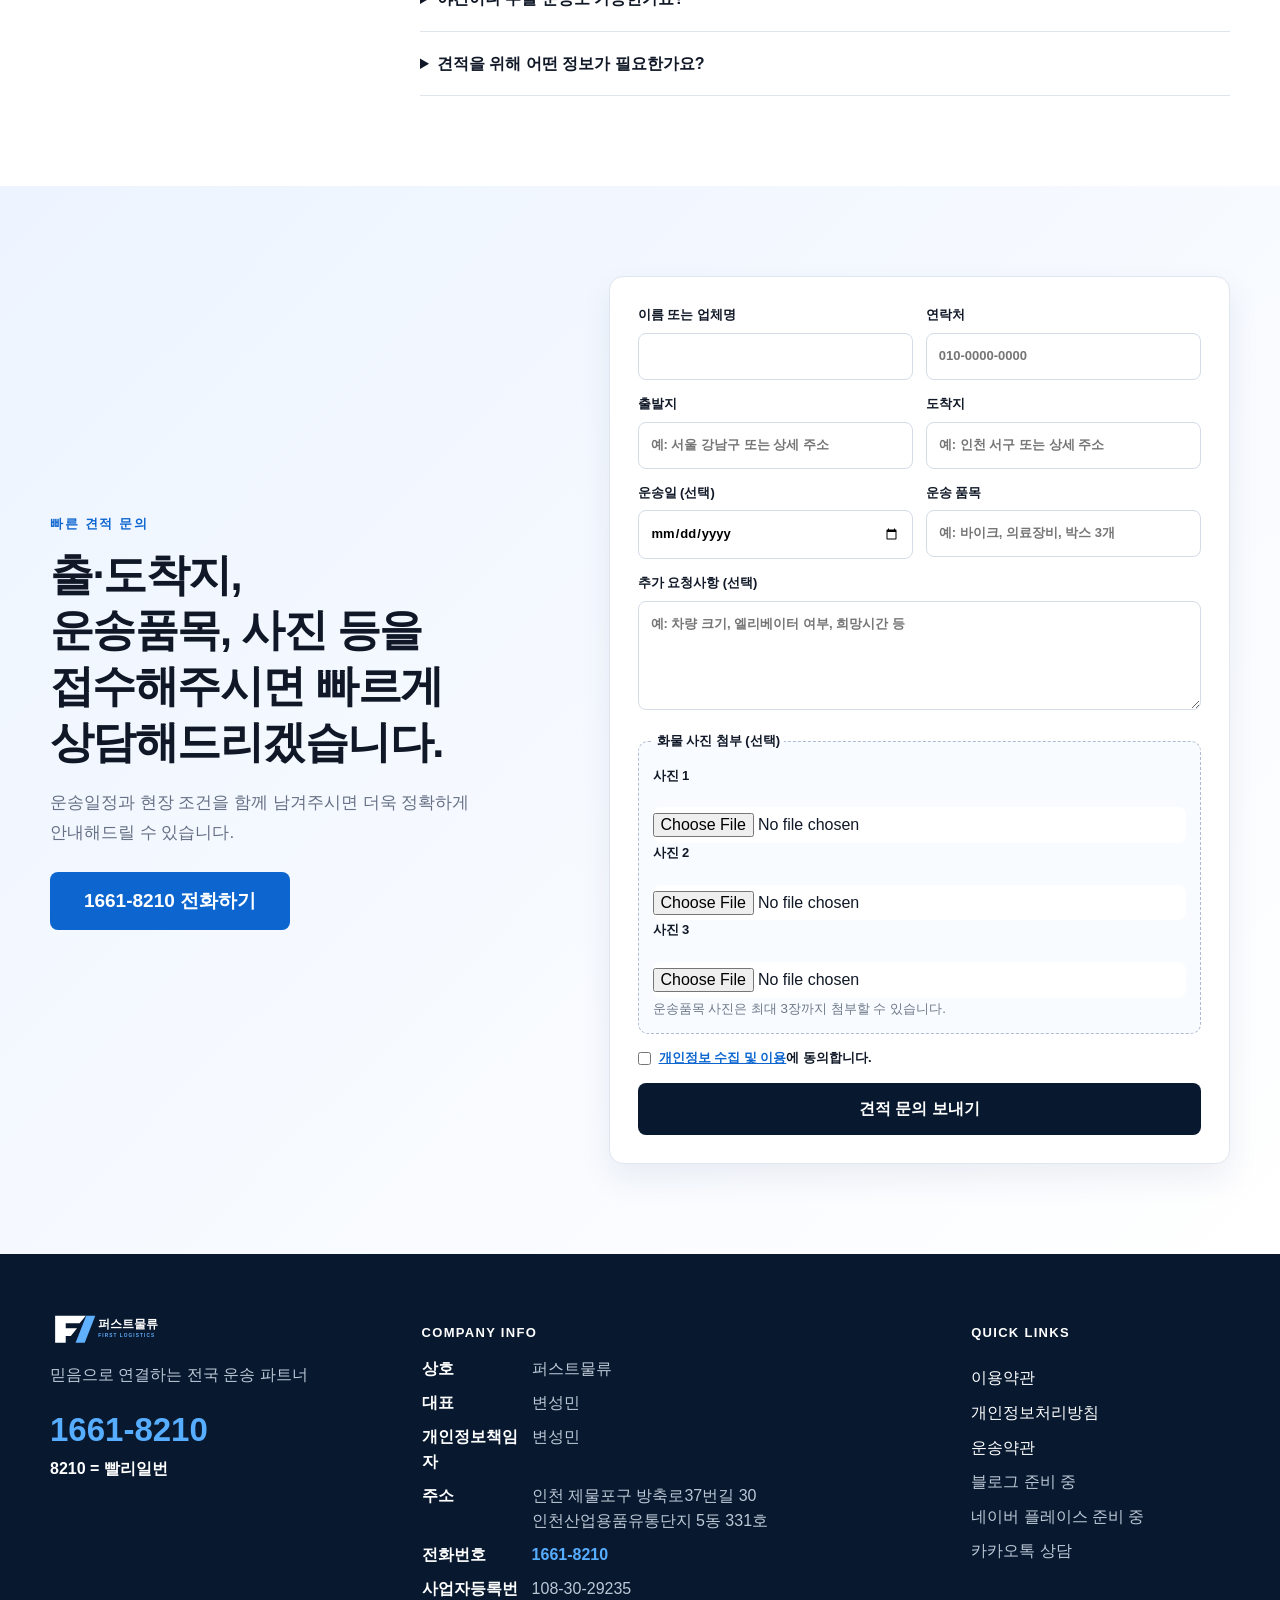
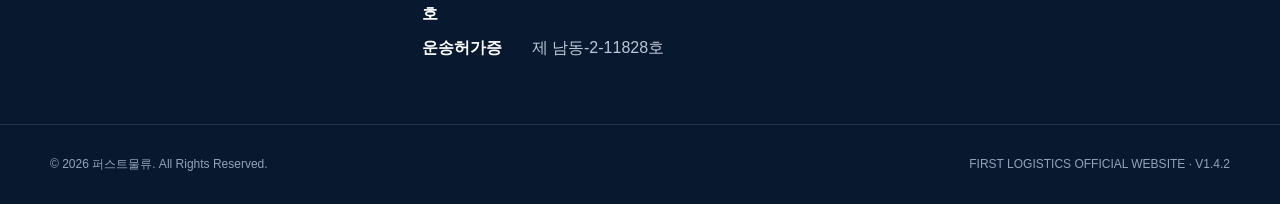
==== commit 08f6cc7a: "feat: improve quote forms with validation and reference IDs" ====
--- a/index.html
+++ b/index.html
@@ -220,31 +220,35 @@
 
         <form class="quote-form" name="transport-quote" method="POST" data-netlify="true" netlify-honeypot="bot-field" enctype="multipart/form-data" action="/thanks.html">
           <input type="hidden" name="form-name" value="transport-quote">
+          <input type="hidden" name="quote_id" value="">
           <p class="hidden-field"><label>입력하지 마세요 <input name="bot-field"></label></p>
 
           <div class="form-row">
-            <label>이름 또는 업체명<input name="name" required autocomplete="name"></label>
-            <label>연락처<input name="phone" type="tel" required autocomplete="tel" placeholder="010-0000-0000"></label>
+            <label for="quote-name">이름 또는 업체명<input id="quote-name" name="name" required autocomplete="name" maxlength="100"></label>
+            <label for="quote-phone">연락처<input id="quote-phone" name="phone" type="tel" required autocomplete="tel" inputmode="tel" maxlength="30" placeholder="010-0000-0000"></label>
           </div>
           <div class="form-row">
-            <label>출발지<input name="from" required></label>
-            <label>도착지<input name="to" required></label>
+            <label for="quote-from">출발지<input id="quote-from" name="from" required maxlength="200" placeholder="예: 서울 강남구 또는 상세 주소"></label>
+            <label for="quote-to">도착지<input id="quote-to" name="to" required maxlength="200" placeholder="예: 인천 서구 또는 상세 주소"></label>
           </div>
           <div class="form-row">
-            <label>운송일<input name="date" type="date" required></label>
-            <label>운송 품목<input name="item" required placeholder="예: 서버랙, BMW 바이크"></label>
+            <label for="quote-date">운송일 (선택)<input id="quote-date" name="date" type="date"></label>
+            <label for="quote-item">운송 품목<input id="quote-item" name="item" required maxlength="200" placeholder="예: 바이크, 의료장비, 박스 3개"></label>
           </div>
 
-          <label>추가 요청사항<textarea name="message" rows="4" placeholder="크기, 중량, 리프트 필요 여부 등을 적어주세요."></textarea></label>
-
-          <label class="upload-box">
-            화물 사진 첨부
-            <input name="cargo-photo" type="file" accept="image/jpeg,image/png,image/webp">
-            <small>JPG·PNG·WEBP 1장, 가급적 8MB 이하</small>
-          </label>
-
-          <label class="agree">
-            <input type="checkbox" name="privacy-agree" required>
+          <label for="quote-message">추가 요청사항 (선택)<textarea id="quote-message" name="message" rows="4" maxlength="2000" placeholder="예: 차량 크기, 엘리베이터 여부, 희망시간 등"></textarea></label>
+
+          <fieldset class="upload-box">
+            <legend>화물 사진 첨부 (선택)</legend>
+            <label for="quote-photo-1">사진 1</label><input id="quote-photo-1" name="cargo-photo" type="file" accept="image/jpeg,image/png,image/webp">
+            <label for="quote-photo-2">사진 2</label><input id="quote-photo-2" name="cargo-photo-2" type="file" accept="image/jpeg,image/png,image/webp">
+            <label for="quote-photo-3">사진 3</label><input id="quote-photo-3" name="cargo-photo-3" type="file" accept="image/jpeg,image/png,image/webp">
+            <small>운송품목 사진은 최대 3장까지 첨부할 수 있습니다.</small>
+            <small class="file-error" aria-live="polite"></small>
+          </fieldset>
+
+          <label class="agree" for="quote-privacy">
+            <input id="quote-privacy" type="checkbox" name="privacy-agree" required>
             <span><a href="docs/legal.html#privacy" target="_blank" rel="noopener">개인정보 수집 및 이용</a>에 동의합니다.</span>
           </label>
 
@@ -310,19 +314,27 @@
 
       <form name="transport-quote-popup" method="POST" data-netlify="true" netlify-honeypot="bot-field" enctype="multipart/form-data" action="/thanks.html">
         <input type="hidden" name="form-name" value="transport-quote-popup">
+        <input type="hidden" name="quote_id" value="">
         <p class="hidden-field"><label>입력하지 마세요 <input name="bot-field"></label></p>
         <div class="form-row">
-          <label>이름 또는 업체명<input name="name" required></label>
-          <label>연락처<input name="phone" type="tel" required></label>
+          <label for="popup-name">이름 또는 업체명<input id="popup-name" name="name" required autocomplete="name" maxlength="100"></label>
+          <label for="popup-phone">연락처<input id="popup-phone" name="phone" type="tel" required autocomplete="tel" inputmode="tel" maxlength="30" placeholder="010-0000-0000"></label>
         </div>
         <div class="form-row">
-          <label>출발지<input name="from" required></label>
-          <label>도착지<input name="to" required></label>
-        </div>
-        <label>운송 품목<input name="item" required></label>
-        <label>요청사항<textarea name="message" rows="3"></textarea></label>
-        <label class="upload-box">화물 사진<input name="cargo-photo" type="file" accept="image/jpeg,image/png,image/webp"><small>사진 1장, 가급적 8MB 이하</small></label>
-        <label class="agree"><input type="checkbox" name="privacy-agree" required><span><a href="docs/legal.html#privacy" target="_blank" rel="noopener">개인정보 수집 및 이용</a>에 동의합니다.</span></label>
+          <label for="popup-from">출발지<input id="popup-from" name="from" required maxlength="200" placeholder="예: 서울 강남구 또는 상세 주소"></label>
+          <label for="popup-to">도착지<input id="popup-to" name="to" required maxlength="200" placeholder="예: 인천 서구 또는 상세 주소"></label>
+        </div>
+        <label for="popup-item">운송 품목<input id="popup-item" name="item" required maxlength="200" placeholder="예: 바이크, 의료장비, 박스 3개"></label>
+        <label for="popup-message">요청사항 (선택)<textarea id="popup-message" name="message" rows="3" maxlength="2000" placeholder="예: 차량 크기, 엘리베이터 여부, 희망시간 등"></textarea></label>
+        <fieldset class="upload-box">
+          <legend>화물 사진 첨부 (선택)</legend>
+          <label for="popup-photo-1">사진 1</label><input id="popup-photo-1" name="cargo-photo" type="file" accept="image/jpeg,image/png,image/webp">
+          <label for="popup-photo-2">사진 2</label><input id="popup-photo-2" name="cargo-photo-2" type="file" accept="image/jpeg,image/png,image/webp">
+          <label for="popup-photo-3">사진 3</label><input id="popup-photo-3" name="cargo-photo-3" type="file" accept="image/jpeg,image/png,image/webp">
+          <small>운송품목 사진은 최대 3장까지 첨부할 수 있습니다.</small>
+          <small class="file-error" aria-live="polite"></small>
+        </fieldset>
+        <label class="agree" for="popup-privacy"><input id="popup-privacy" type="checkbox" name="privacy-agree" required><span><a href="docs/legal.html#privacy" target="_blank" rel="noopener">개인정보 수집 및 이용</a>에 동의합니다.</span></label>
         <button class="btn btn-dark btn-block" type="submit">견적 문의 보내기</button>
       </form>
     </div>
--- a/css/style.css
+++ b/css/style.css
@@ -14,6 +14,7 @@
 
 /* Keep the footer Kakao link visually identical to the existing CTA buttons. */
 .footer-links .kakao-link{border:0;background:none;color:#bdc8d6;text-align:left;padding:0;cursor:pointer}
+.upload-box{margin:0 0 14px}.upload-box legend{font-size:13px;font-weight:900;padding:0 4px}.upload-box .file-error{color:#b42318;min-height:1.6em}.upload-box .file-error:empty{display:none}
 .floating-actions .float-kakao b{font-size:24px}
 .floating-actions .float-kakao span{font-size:12px;font-weight:900}
 .floating-actions .float-kakao small{font-size:10px;font-weight:800}
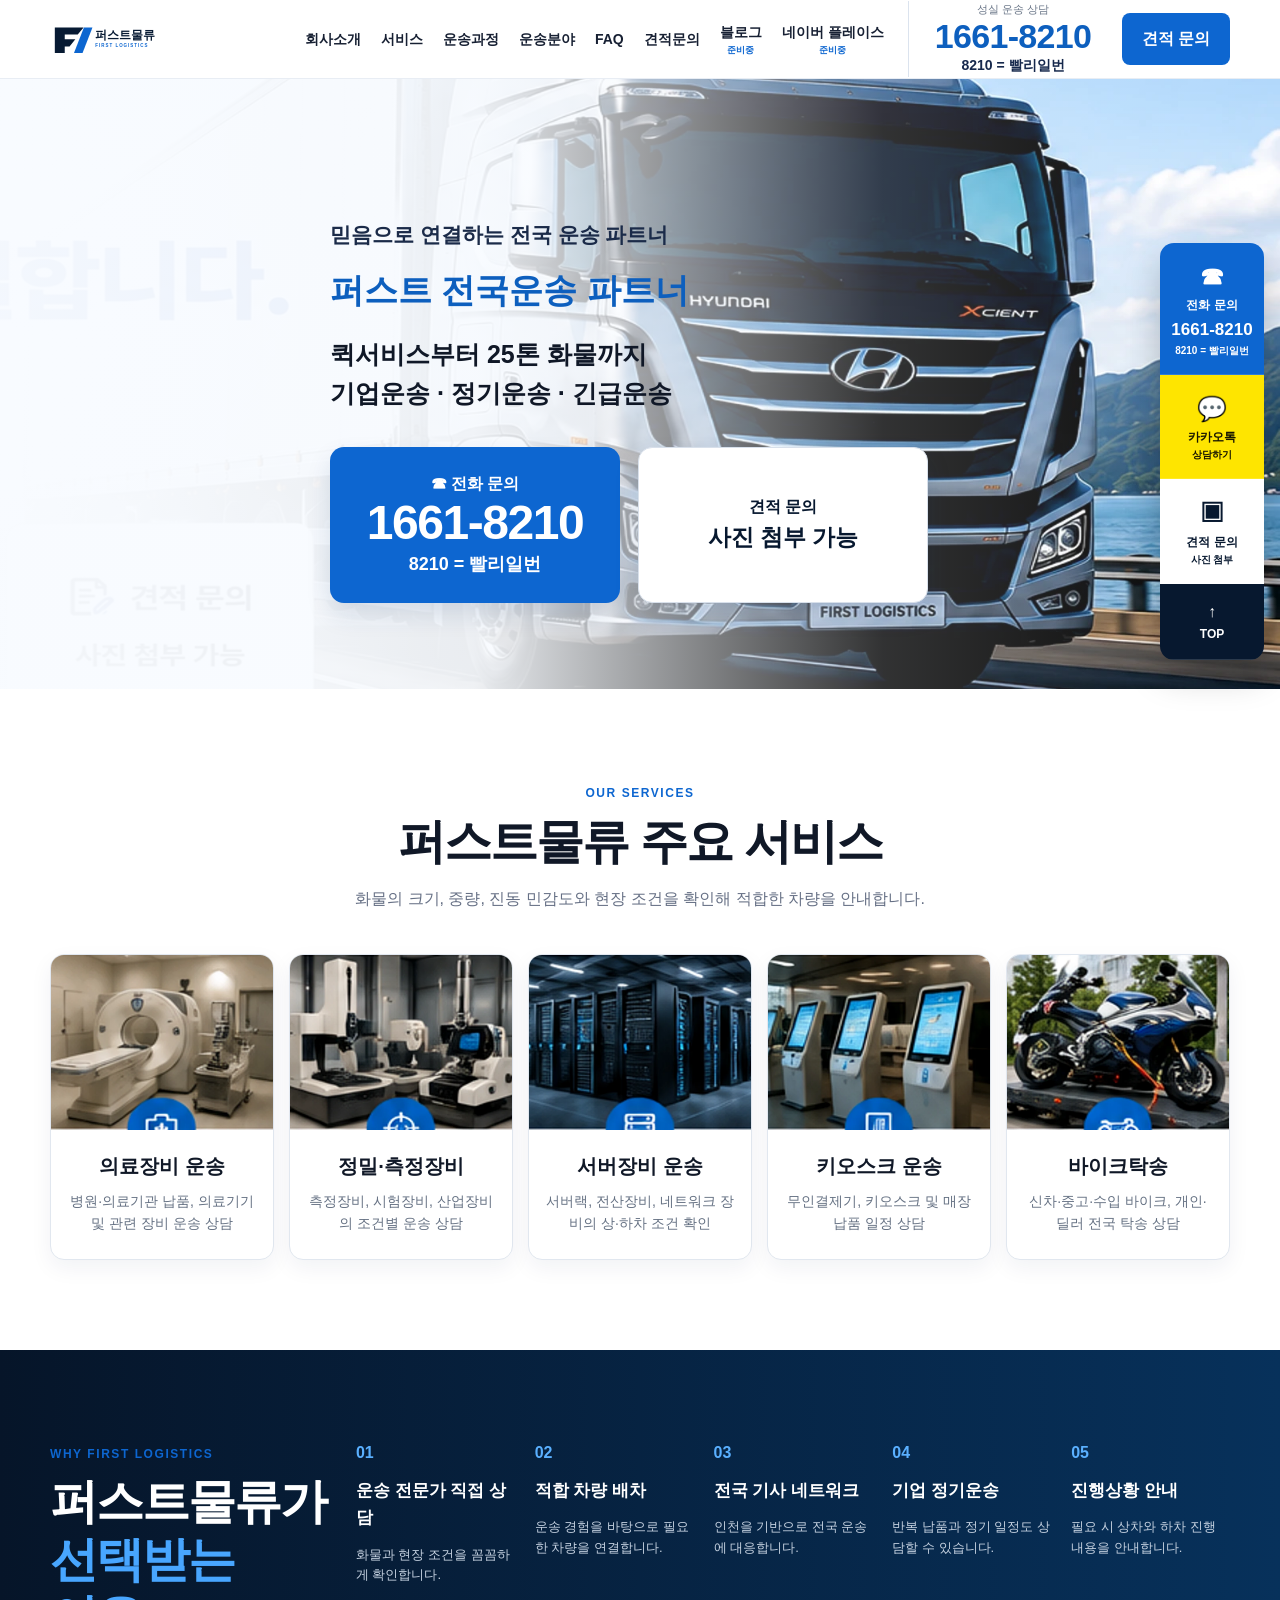
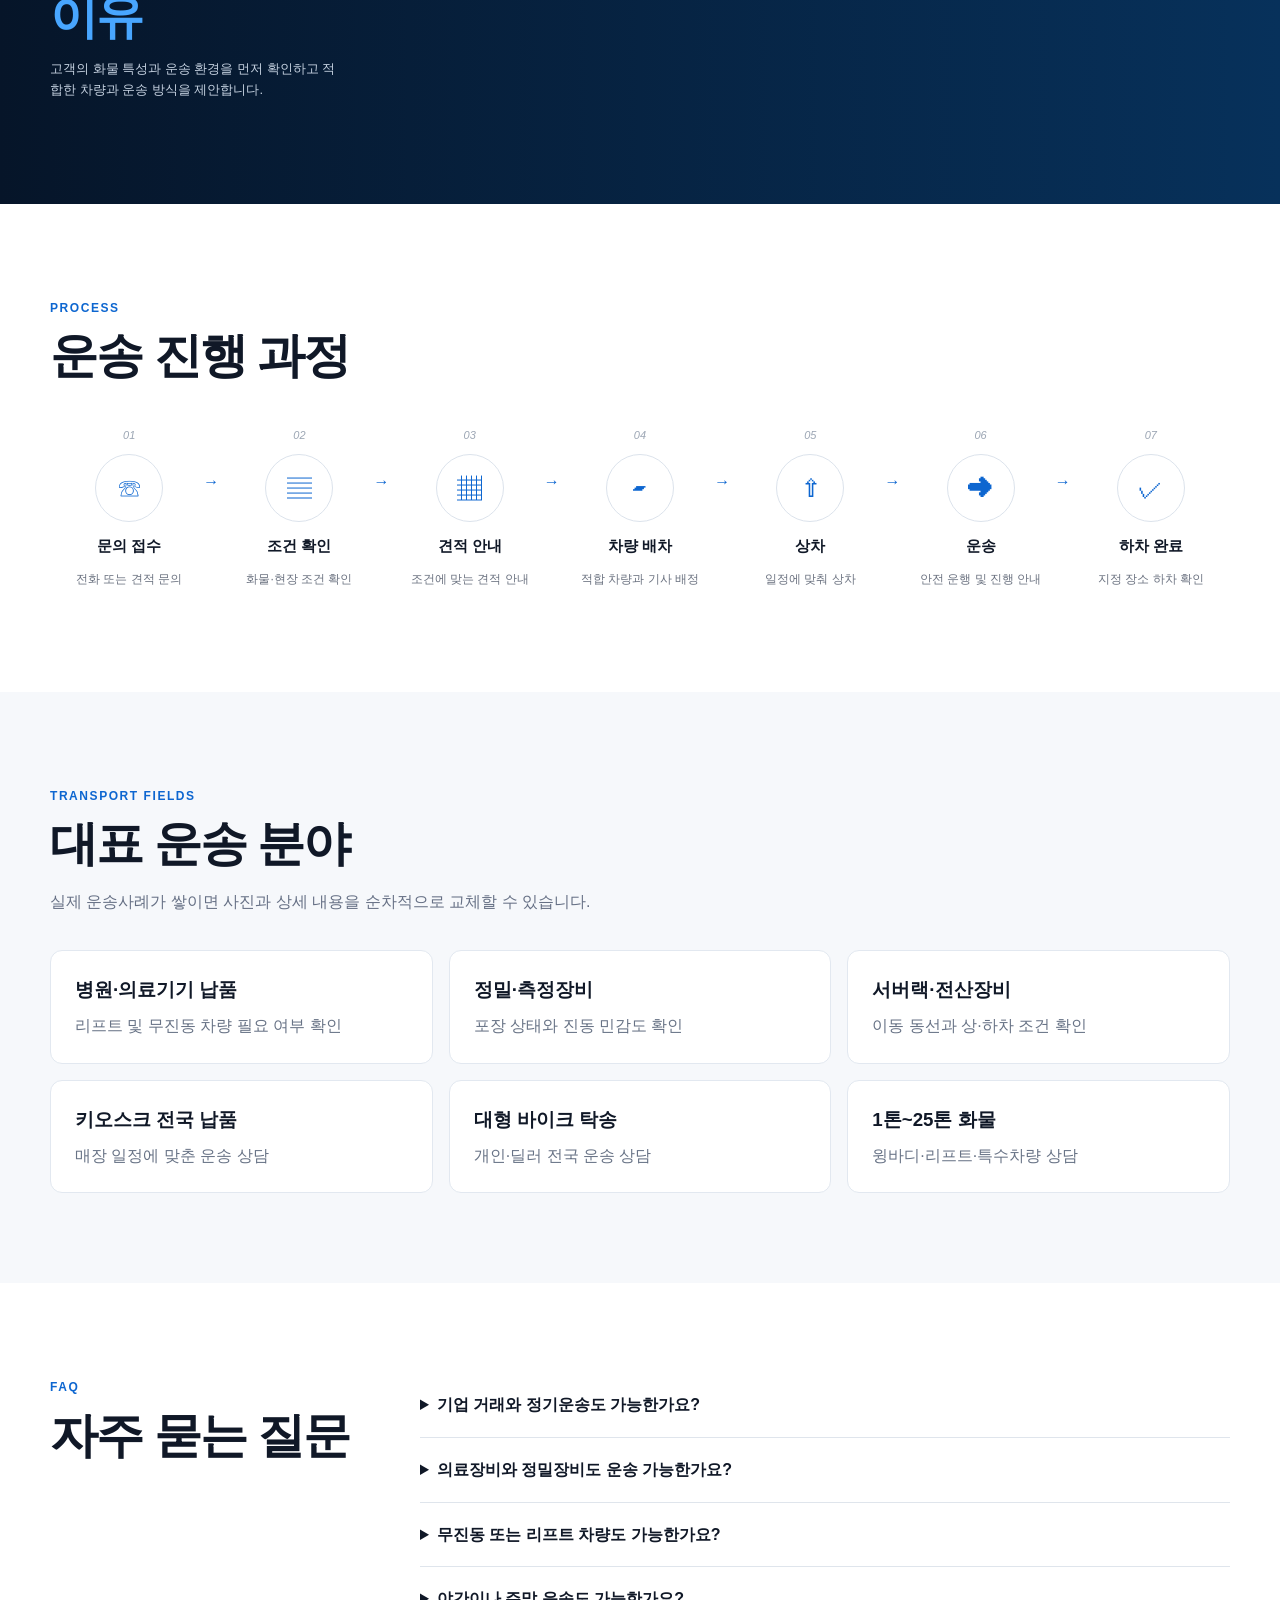
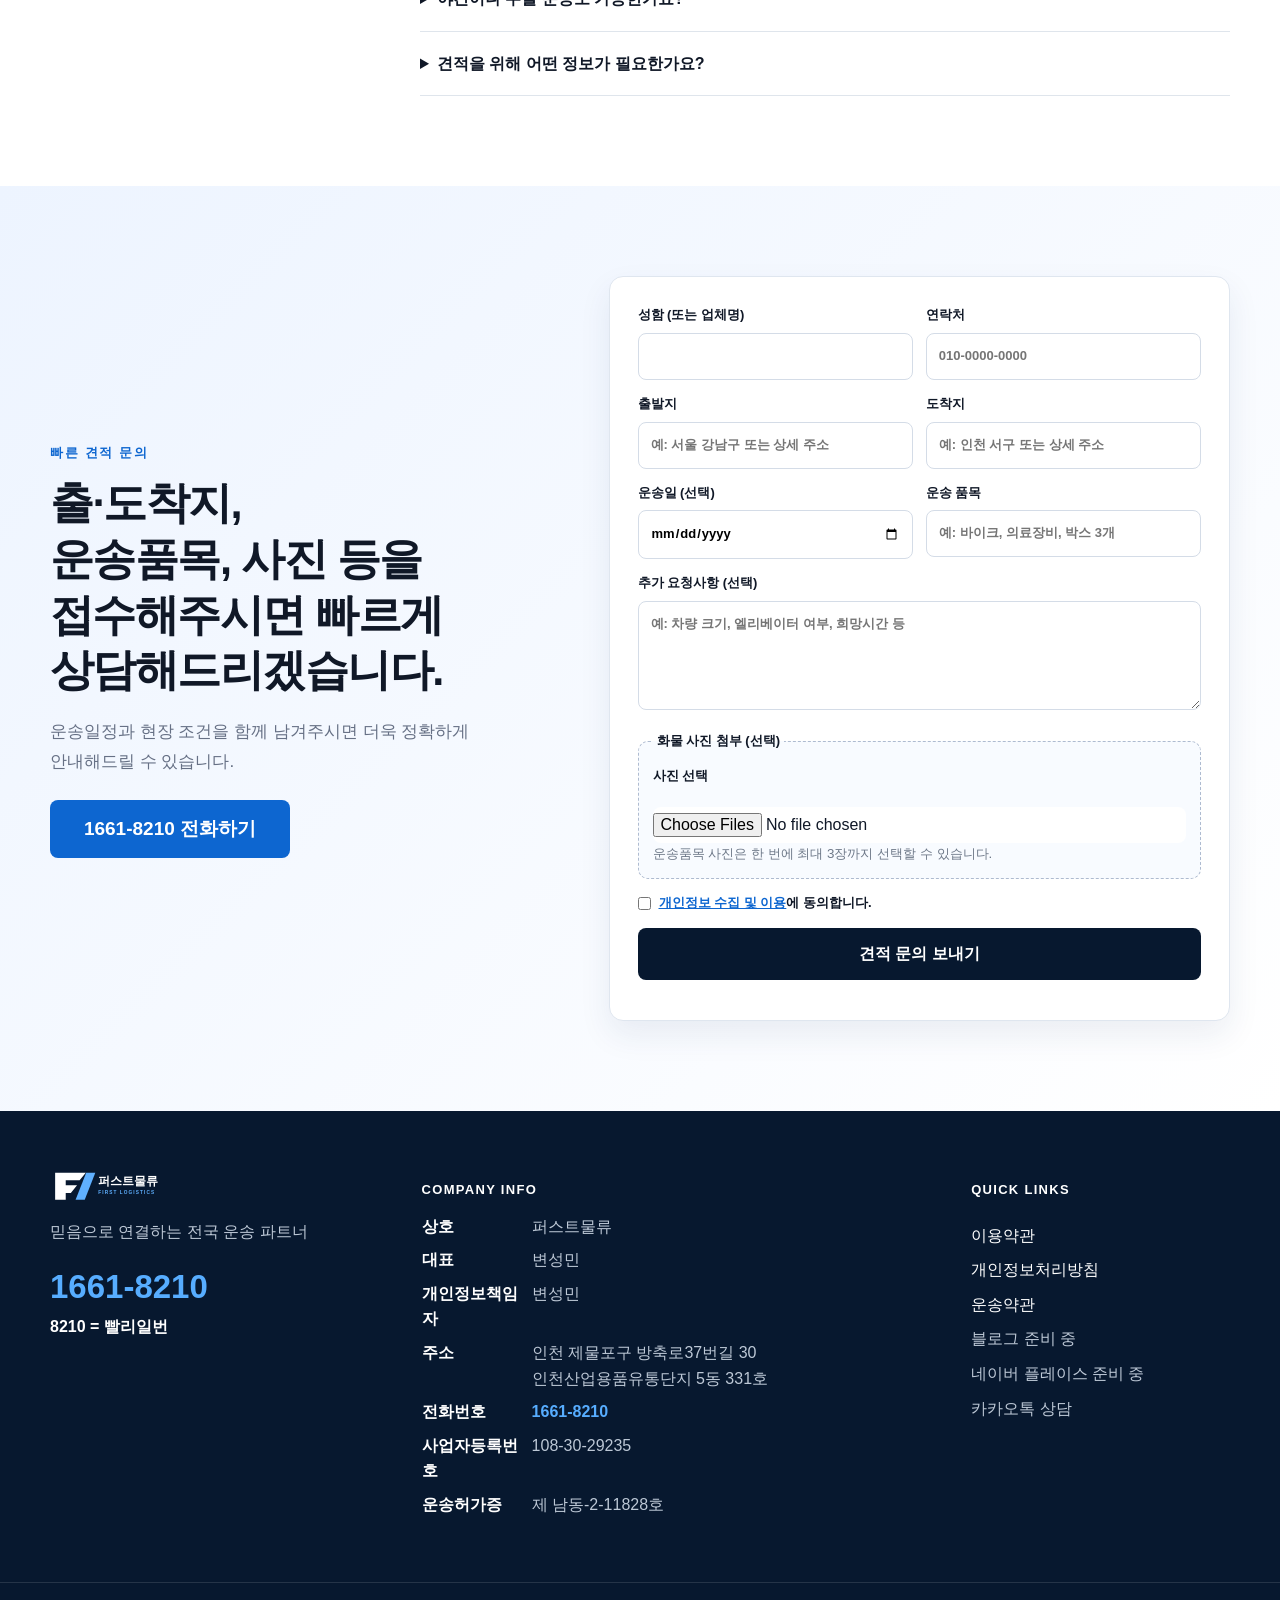
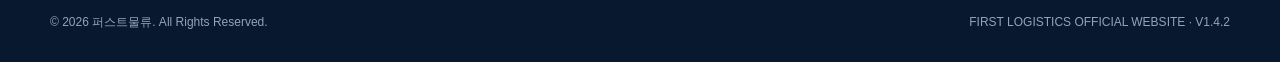
==== commit da64d290: "feat: implement Netlify Forms for quote submissions" ====
--- a/index.html
+++ b/index.html
@@ -20,6 +20,13 @@
   <meta name="twitter:image" content="https://firstlogis.co.kr/assets/hero-truck.webp">
   <link rel="icon" href="assets/favicon.svg" type="image/svg+xml">
   <link rel="stylesheet" href="css/style.css">
+  <script async src="https://www.googletagmanager.com/gtag/js?id=G-6EL5B8HR0W"></script>
+  <script>
+    window.dataLayer = window.dataLayer || [];
+    function gtag(){dataLayer.push(arguments);}
+    gtag('js', new Date());
+    gtag('config', 'G-6EL5B8HR0W');
+  </script>
   <script type="application/ld+json">
   {
     "@context":"https://schema.org",
@@ -57,18 +64,18 @@
         <a href="#process">운송과정</a>
         <a href="#cases">운송분야</a>
         <a href="#faq">FAQ</a>
-        <a href="#quote">견적문의</a>
+        <a href="#quote" data-track-event="quote_start" data-track-location="header-nav">견적문의</a>
         <button class="nav-disabled" data-pending="블로그">블로그</button>
         <button class="nav-disabled" data-pending="네이버 플레이스">네이버 플레이스</button>
       </nav>
 
       <div class="header-phone">
         <span>성실 운송 상담</span>
-        <a data-company-phone href="tel:16618210">1661-8210</a>
+        <a data-company-phone href="tel:16618210" data-track-event="phone_click" data-track-location="header">1661-8210</a>
         <small data-phone-mnemonic>8210 = 빨리일번</small>
       </div>
 
-      <button class="btn btn-primary open-quote" type="button">견적 문의</button>
+      <button class="btn btn-primary open-quote" type="button" data-track-event="quote_start" data-track-location="header">견적 문의</button>
     </div>
   </header>
 
@@ -83,12 +90,12 @@
         <p class="hero-sub">퀵서비스부터 25톤 화물까지<br>기업운송 · 정기운송 · 긴급운송</p>
 
         <div class="hero-actions">
-          <a class="phone-card" data-company-phone-link href="tel:16618210">
+          <a class="phone-card" data-company-phone-link href="tel:16618210" data-track-event="phone_click" data-track-location="hero">
             <span>☎ 전화 문의</span>
             <strong data-company-phone>1661-8210</strong>
             <small data-phone-mnemonic>8210 = 빨리일번</small>
           </a>
-          <button class="quote-card open-quote" type="button">
+          <button class="quote-card open-quote" type="button" data-track-event="quote_start" data-track-location="hero">
             <span>견적 문의</span>
             <strong>사진 첨부 가능</strong>
           </button>
@@ -97,13 +104,13 @@
     </section>
 
     <aside class="floating-actions" aria-label="빠른 문의">
-      <a data-company-phone-link href="tel:16618210" class="float-phone">
+      <a data-company-phone-link href="tel:16618210" class="float-phone" data-track-event="phone_click" data-track-location="desktop-fixed">
         <b>☎</b><span>전화 문의</span><strong data-company-phone>1661-8210</strong><small data-phone-mnemonic>8210 = 빨리일번</small>
       </a>
-      <a class="float-kakao" data-kakao-link target="_blank" rel="noopener noreferrer">
+      <a class="float-kakao" data-kakao-link target="_blank" rel="noopener noreferrer" data-track-event="kakao_click" data-track-location="desktop-fixed">
         <b>💬</b><span>카카오톡</span><small>상담하기</small>
       </a>
-      <button type="button" class="float-quote open-quote">
+      <button type="button" class="float-quote open-quote" data-track-event="quote_start" data-track-location="desktop-fixed">
         <b>▣</b><span>견적 문의</span><small>사진 첨부</small>
       </button>
       <a href="#top" class="float-top"><b>↑</b><span>TOP</span></a>
@@ -215,16 +222,16 @@
           <span>빠른 견적 문의</span>
           <h2>출·도착지, 운송품목, 사진 등을<br>접수해주시면 빠르게 상담해드리겠습니다.</h2>
           <p>운송일정과 현장 조건을 함께 남겨주시면 더욱 정확하게 안내해드릴 수 있습니다.</p>
-          <a class="btn btn-primary" data-company-phone-link href="tel:16618210">1661-8210 전화하기</a>
-        </div>
-
-        <form class="quote-form" name="transport-quote" method="POST" data-netlify="true" netlify-honeypot="bot-field" enctype="multipart/form-data" action="/thanks.html">
-          <input type="hidden" name="form-name" value="transport-quote">
+          <a class="btn btn-primary" data-company-phone-link href="tel:16618210" data-track-event="phone_click" data-track-location="quote-section">1661-8210 전화하기</a>
+        </div>
+
+        <form class="quote-form" name="firstlogis-quote" method="POST" data-netlify="true" netlify-honeypot="bot-field" enctype="multipart/form-data" data-track-form="firstlogis-quote">
+          <input type="hidden" name="form-name" value="firstlogis-quote">
           <input type="hidden" name="quote_id" value="">
           <p class="hidden-field"><label>입력하지 마세요 <input name="bot-field"></label></p>
 
           <div class="form-row">
-            <label for="quote-name">이름 또는 업체명<input id="quote-name" name="name" required autocomplete="name" maxlength="100"></label>
+            <label for="quote-name">성함 (또는 업체명)<input id="quote-name" name="name" required autocomplete="name" maxlength="100"></label>
             <label for="quote-phone">연락처<input id="quote-phone" name="phone" type="tel" required autocomplete="tel" inputmode="tel" maxlength="30" placeholder="010-0000-0000"></label>
           </div>
           <div class="form-row">
@@ -240,11 +247,10 @@
 
           <fieldset class="upload-box">
             <legend>화물 사진 첨부 (선택)</legend>
-            <label for="quote-photo-1">사진 1</label><input id="quote-photo-1" name="cargo-photo" type="file" accept="image/jpeg,image/png,image/webp">
-            <label for="quote-photo-2">사진 2</label><input id="quote-photo-2" name="cargo-photo-2" type="file" accept="image/jpeg,image/png,image/webp">
-            <label for="quote-photo-3">사진 3</label><input id="quote-photo-3" name="cargo-photo-3" type="file" accept="image/jpeg,image/png,image/webp">
-            <small>운송품목 사진은 최대 3장까지 첨부할 수 있습니다.</small>
+            <label for="quote-photos">사진 선택</label><input id="quote-photos" name="cargo-photos" type="file" accept="image/*" multiple>
+            <small>운송품목 사진은 한 번에 최대 3장까지 선택할 수 있습니다.</small>
             <small class="file-error" aria-live="polite"></small>
+            <span class="hidden-field" aria-hidden="true"><input type="file" name="cargo-photo-1"><input type="file" name="cargo-photo-2"><input type="file" name="cargo-photo-3"></span>
           </fieldset>
 
           <label class="agree" for="quote-privacy">
@@ -253,6 +259,7 @@
           </label>
 
           <button class="btn btn-dark btn-block" type="submit">견적 문의 보내기</button>
+          <p class="form-status" role="status" aria-live="polite"></p>
         </form>
       </div>
     </section>
@@ -274,7 +281,7 @@
           <div><dt>대표</dt><dd>변성민</dd></div>
           <div><dt>개인정보책임자</dt><dd>변성민</dd></div>
           <div><dt>주소</dt><dd>인천 제물포구 방축로37번길 30<br>인천산업용품유통단지 5동 331호</dd></div>
-          <div><dt>전화번호</dt><dd><a data-company-phone-link href="tel:16618210">1661-8210</a></dd></div>
+          <div><dt>전화번호</dt><dd><a data-company-phone-link href="tel:16618210" data-track-event="phone_click" data-track-location="footer">1661-8210</a></dd></div>
           <div><dt>사업자등록번호</dt><dd>108-30-29235</dd></div>
           <div><dt>운송허가증</dt><dd>제 남동-2-11828호</dd></div>
         </dl>
@@ -287,7 +294,7 @@
         <a href="docs/legal.html#transport">운송약관</a>
         <button data-pending="블로그">블로그 준비 중</button>
         <button data-pending="네이버 플레이스">네이버 플레이스 준비 중</button>
-        <a class="kakao-link" data-kakao-link target="_blank" rel="noopener noreferrer">카카오톡 상담</a>
+        <a class="kakao-link" data-kakao-link target="_blank" rel="noopener noreferrer" data-track-event="kakao_click" data-track-location="footer">카카오톡 상담</a>
       </div>
     </div>
 
@@ -300,9 +307,9 @@
   </footer>
 
   <div class="mobile-actions">
-    <a data-company-phone-link href="tel:16618210"><b>☎ 전화</b><span data-company-phone>1661-8210</span></a>
-    <a data-kakao-link target="_blank" rel="noopener noreferrer"><b>💬 카카오톡</b><span>상담하기</span></a>
-    <button class="open-quote"><b>▣ 견적</b><span>사진 첨부</span></button>
+    <a data-company-phone-link href="tel:16618210" data-track-event="phone_click" data-track-location="mobile-fixed"><b>☎ 전화</b><span data-company-phone>1661-8210</span></a>
+    <a data-kakao-link target="_blank" rel="noopener noreferrer" data-track-event="kakao_click" data-track-location="mobile-fixed"><b>💬 카카오톡</b><span>상담하기</span></a>
+    <button class="open-quote" data-track-event="quote_start" data-track-location="mobile-fixed"><b>▣ 견적</b><span>사진 첨부</span></button>
   </div>
 
   <div class="modal" id="quoteModal" aria-hidden="true">
@@ -312,12 +319,12 @@
       <h2 id="quoteModalTitle">빠른 견적 문의</h2>
       <p>운송 조건과 사진을 보내주시면 확인 후 연락드립니다.</p>
 
-      <form name="transport-quote-popup" method="POST" data-netlify="true" netlify-honeypot="bot-field" enctype="multipart/form-data" action="/thanks.html">
-        <input type="hidden" name="form-name" value="transport-quote-popup">
+      <form name="firstlogis-quote" method="POST" data-netlify="true" netlify-honeypot="bot-field" enctype="multipart/form-data" data-track-form="firstlogis-quote">
+        <input type="hidden" name="form-name" value="firstlogis-quote">
         <input type="hidden" name="quote_id" value="">
         <p class="hidden-field"><label>입력하지 마세요 <input name="bot-field"></label></p>
         <div class="form-row">
-          <label for="popup-name">이름 또는 업체명<input id="popup-name" name="name" required autocomplete="name" maxlength="100"></label>
+          <label for="popup-name">성함 (또는 업체명)<input id="popup-name" name="name" required autocomplete="name" maxlength="100"></label>
           <label for="popup-phone">연락처<input id="popup-phone" name="phone" type="tel" required autocomplete="tel" inputmode="tel" maxlength="30" placeholder="010-0000-0000"></label>
         </div>
         <div class="form-row">
@@ -328,14 +335,14 @@
         <label for="popup-message">요청사항 (선택)<textarea id="popup-message" name="message" rows="3" maxlength="2000" placeholder="예: 차량 크기, 엘리베이터 여부, 희망시간 등"></textarea></label>
         <fieldset class="upload-box">
           <legend>화물 사진 첨부 (선택)</legend>
-          <label for="popup-photo-1">사진 1</label><input id="popup-photo-1" name="cargo-photo" type="file" accept="image/jpeg,image/png,image/webp">
-          <label for="popup-photo-2">사진 2</label><input id="popup-photo-2" name="cargo-photo-2" type="file" accept="image/jpeg,image/png,image/webp">
-          <label for="popup-photo-3">사진 3</label><input id="popup-photo-3" name="cargo-photo-3" type="file" accept="image/jpeg,image/png,image/webp">
-          <small>운송품목 사진은 최대 3장까지 첨부할 수 있습니다.</small>
+          <label for="popup-photos">사진 선택</label><input id="popup-photos" name="cargo-photos" type="file" accept="image/*" multiple>
+          <small>운송품목 사진은 한 번에 최대 3장까지 선택할 수 있습니다.</small>
           <small class="file-error" aria-live="polite"></small>
+          <span class="hidden-field" aria-hidden="true"><input type="file" name="cargo-photo-1"><input type="file" name="cargo-photo-2"><input type="file" name="cargo-photo-3"></span>
         </fieldset>
         <label class="agree" for="popup-privacy"><input id="popup-privacy" type="checkbox" name="privacy-agree" required><span><a href="docs/legal.html#privacy" target="_blank" rel="noopener">개인정보 수집 및 이용</a>에 동의합니다.</span></label>
         <button class="btn btn-dark btn-block" type="submit">견적 문의 보내기</button>
+        <p class="form-status" role="status" aria-live="polite"></p>
       </form>
     </div>
   </div>
@@ -344,5 +351,15 @@
 
   <script src="js/config.js"></script>
   <script src="js/app.js"></script>
+  <script src="js/quote-form.js"></script>
+  <script src="js/analytics.js"></script>
+  <script type="text/javascript" src="//wcs.naver.net/wcslog.js"></script>
+  <script type="text/javascript">
+  if(!wcs_add) var wcs_add = {};
+  wcs_add["wa"] = "17b223d15bdab20";
+  if(window.wcs) {
+    wcs_do();
+  }
+  </script>
 </body>
 </html>
--- a/css/style.css
+++ b/css/style.css
@@ -15,6 +15,7 @@
 /* Keep the footer Kakao link visually identical to the existing CTA buttons. */
 .footer-links .kakao-link{border:0;background:none;color:#bdc8d6;text-align:left;padding:0;cursor:pointer}
 .upload-box{margin:0 0 14px}.upload-box legend{font-size:13px;font-weight:900;padding:0 4px}.upload-box .file-error{color:#b42318;min-height:1.6em}.upload-box .file-error:empty{display:none}
+.form-status{margin:12px 0 0;font-size:14px;font-weight:800;white-space:pre-line}.form-status.is-success{color:#087443}.form-status.is-error{color:#b42318}.btn[disabled]{cursor:wait;opacity:.72}
 .floating-actions .float-kakao b{font-size:24px}
 .floating-actions .float-kakao span{font-size:12px;font-weight:900}
 .floating-actions .float-kakao small{font-size:10px;font-weight:800}
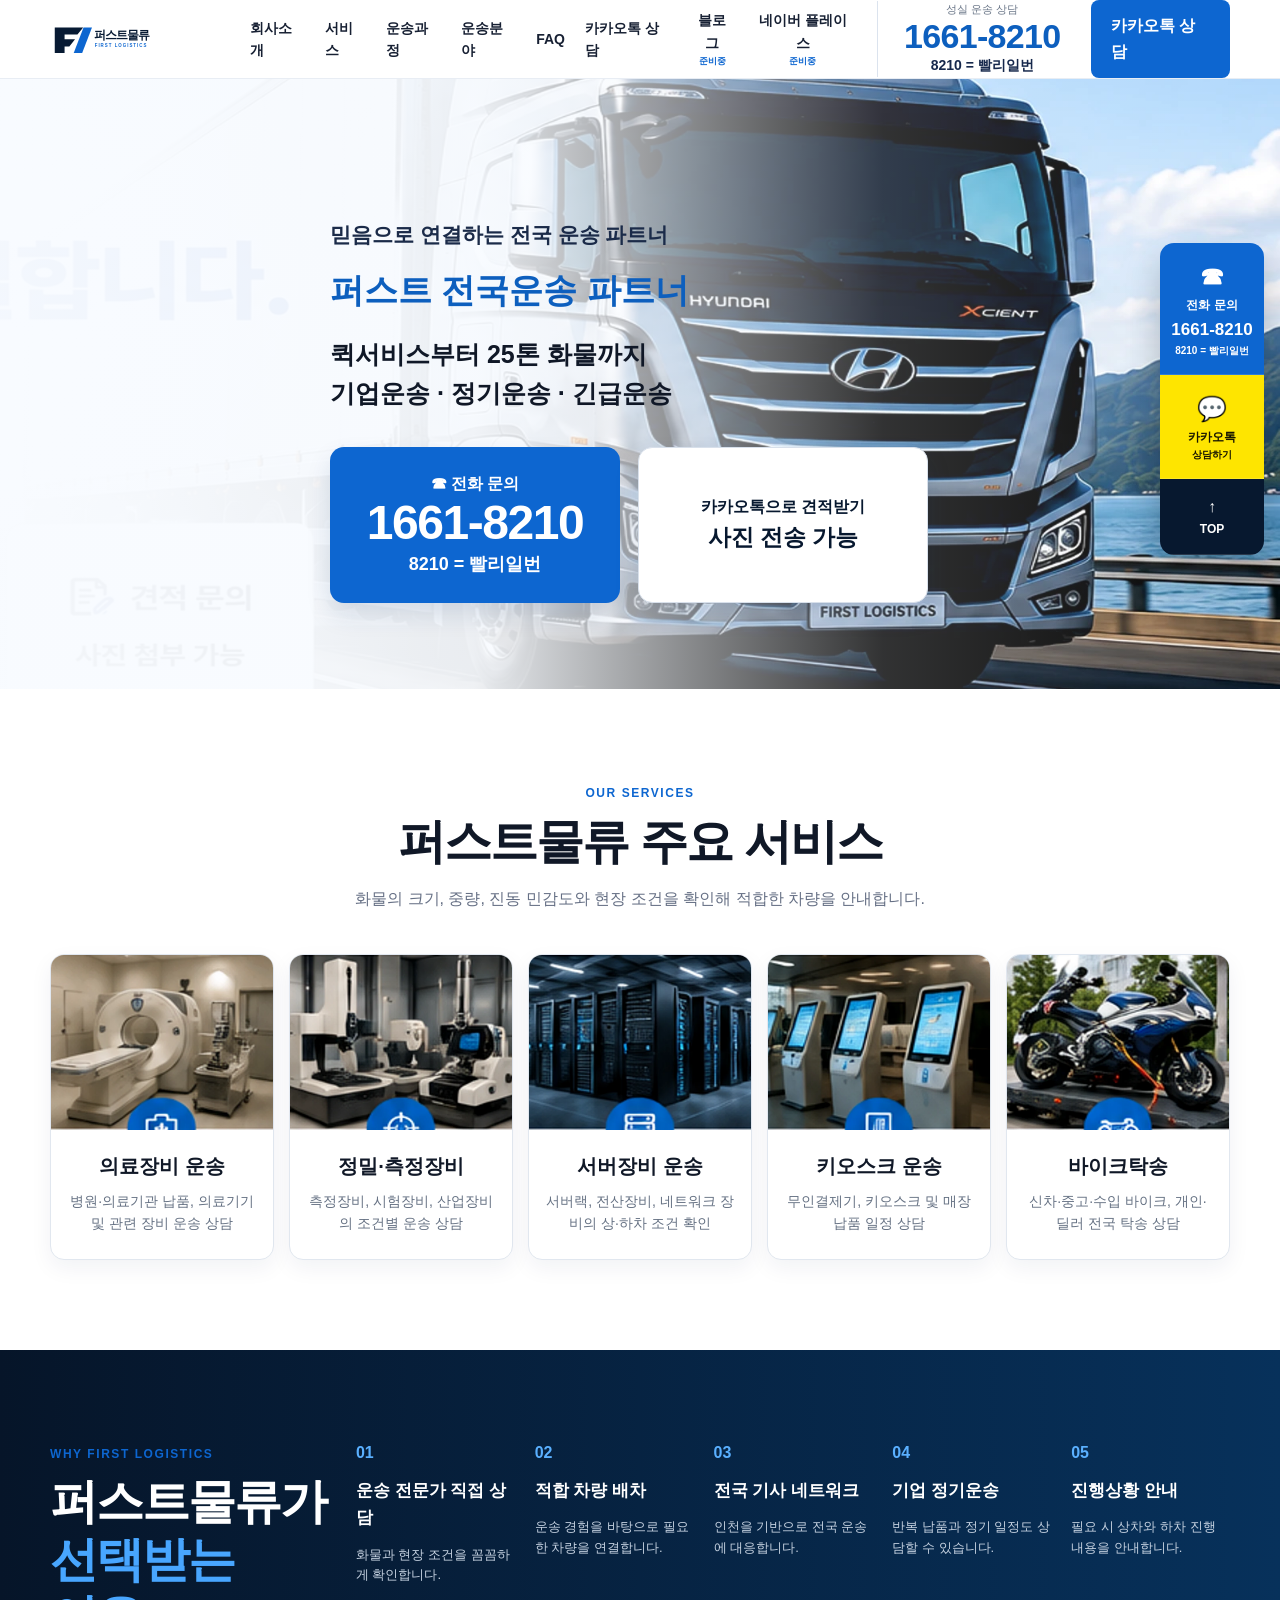
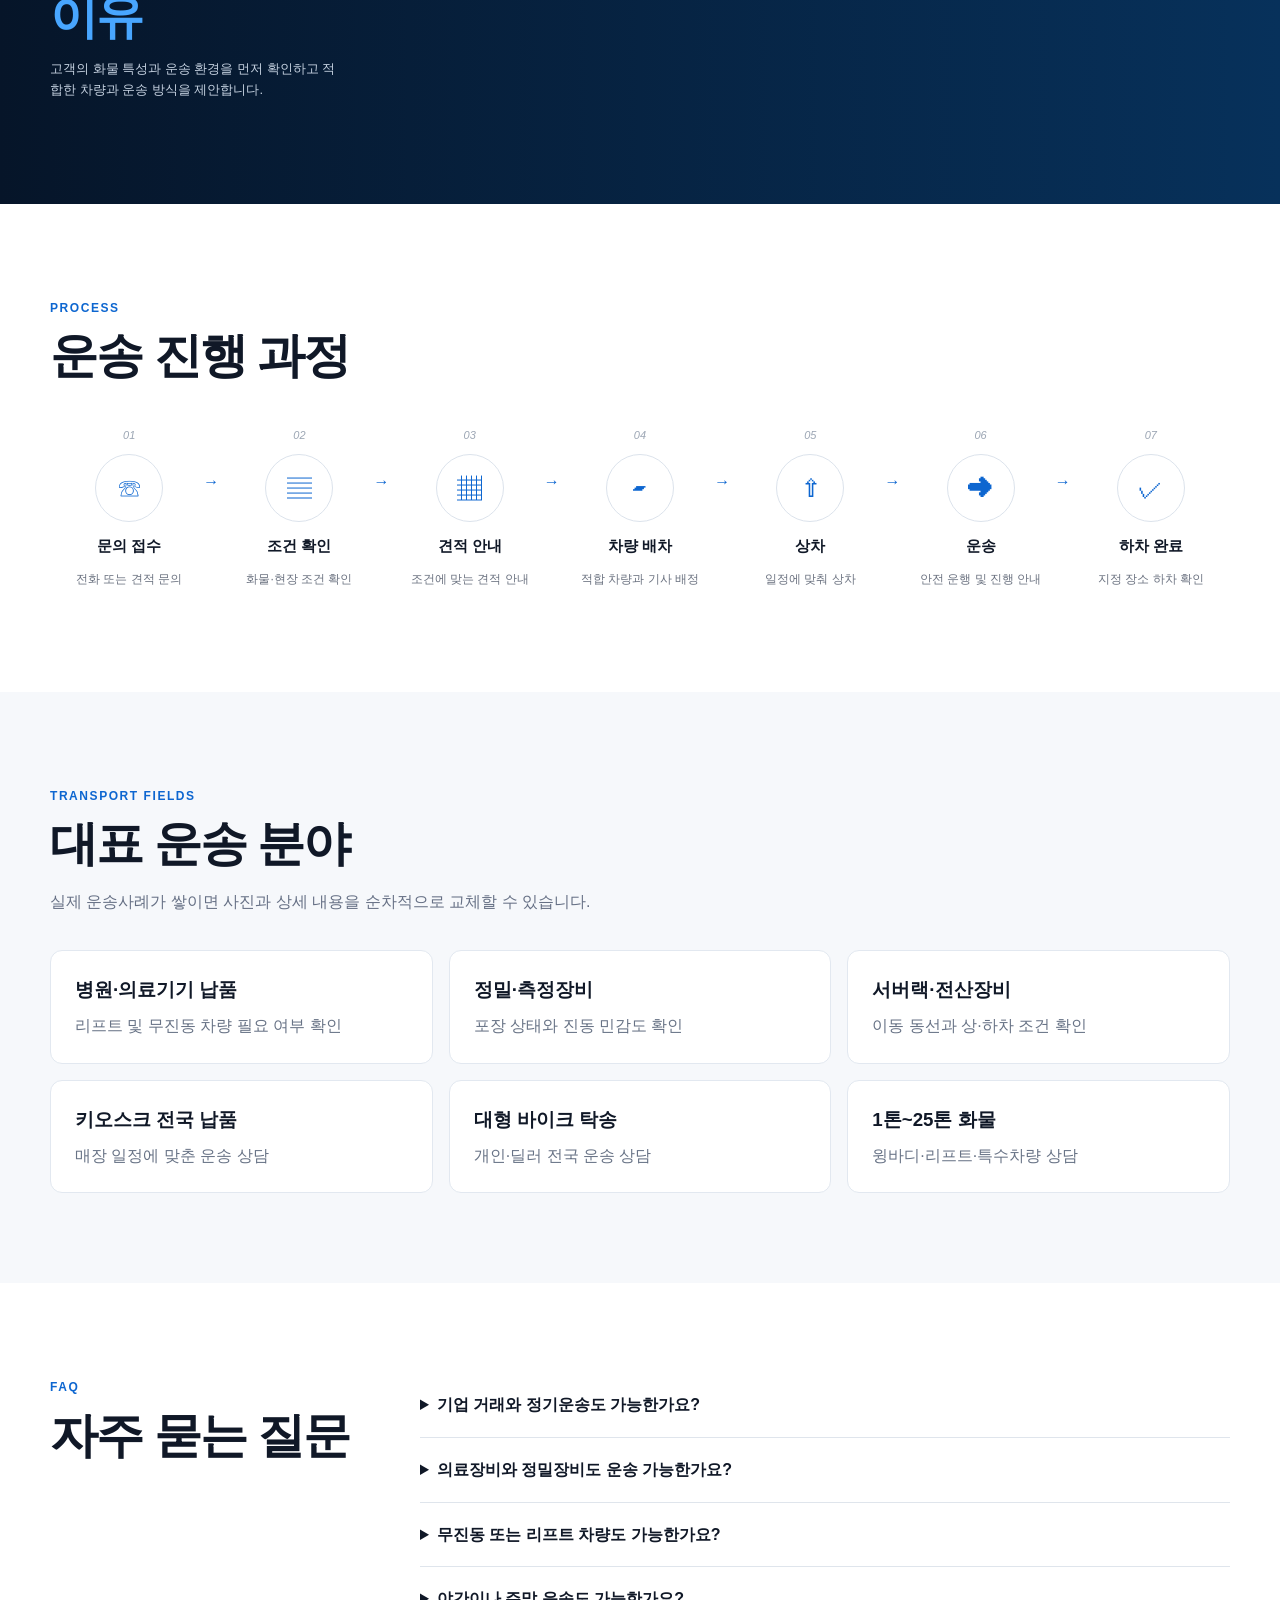
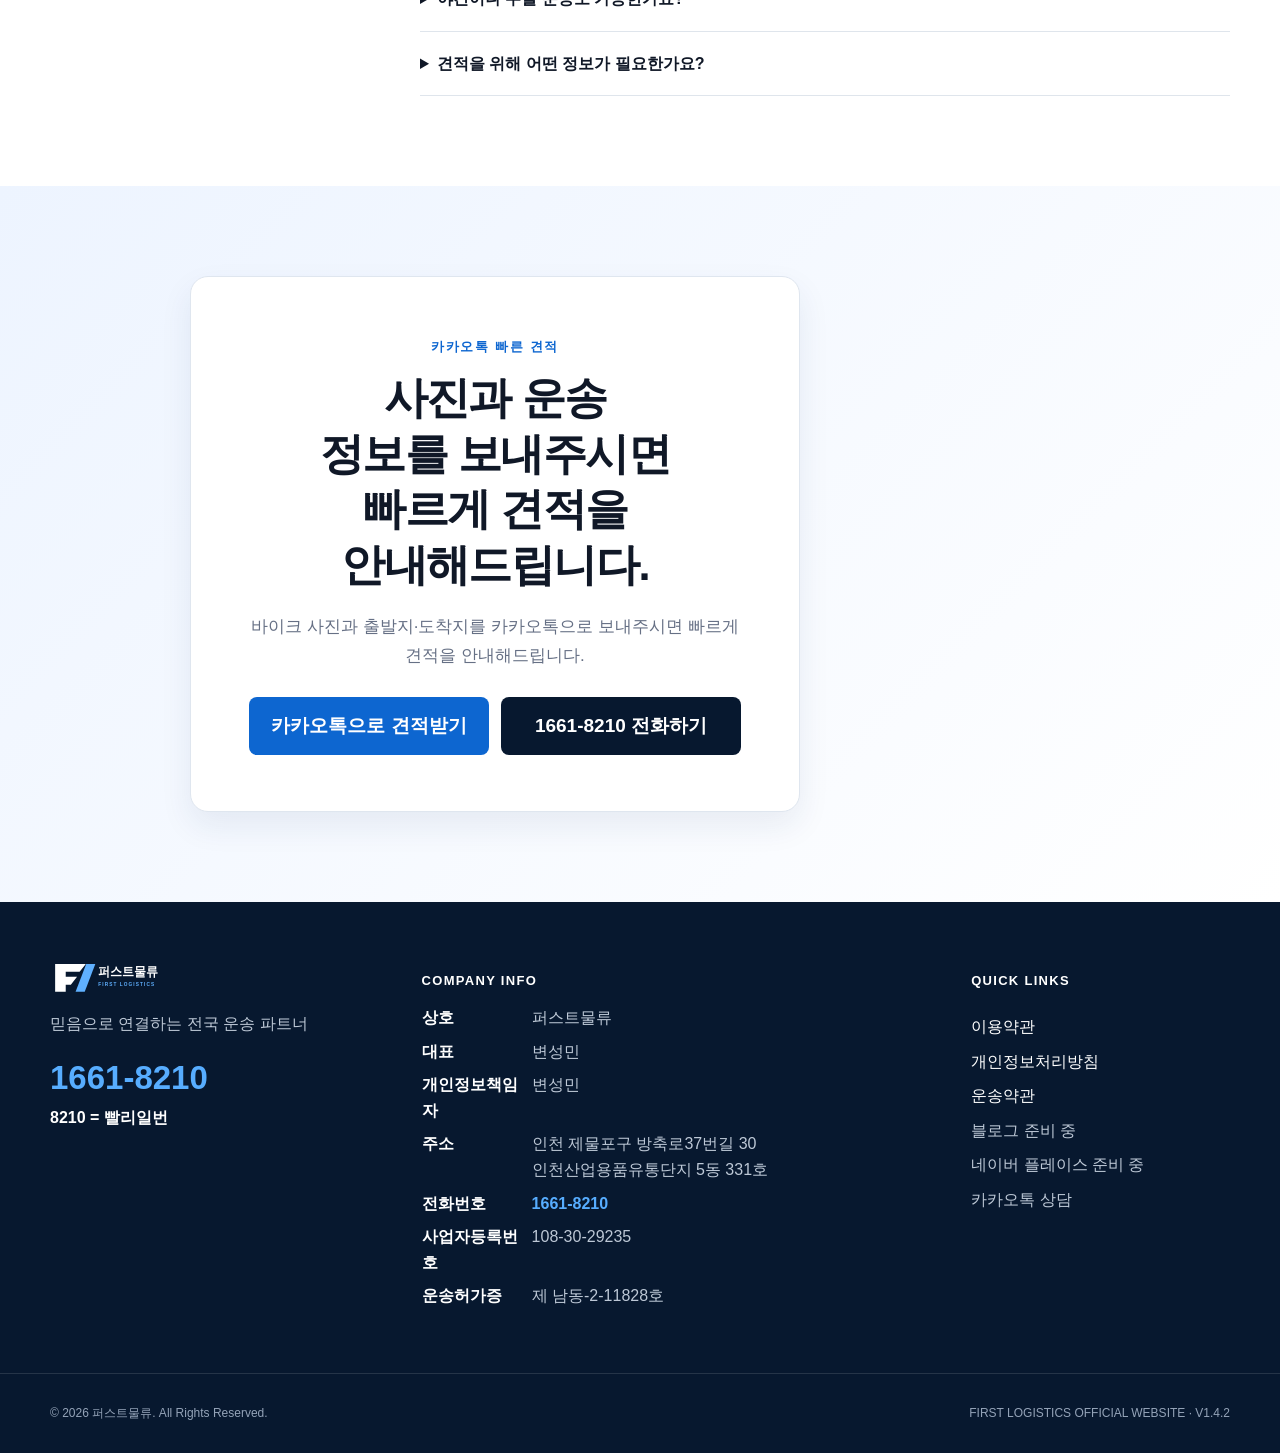
==== commit 00ca0588: "refactor: replace quote forms with Kakao chat" ====
--- a/index.html
+++ b/index.html
@@ -64,7 +64,7 @@
         <a href="#process">운송과정</a>
         <a href="#cases">운송분야</a>
         <a href="#faq">FAQ</a>
-        <a href="#quote" data-track-event="quote_start" data-track-location="header-nav">견적문의</a>
+        <a data-kakao-link target="_blank" rel="noopener noreferrer" data-track-event="kakao_click" data-track-location="header-nav">카카오톡 상담</a>
         <button class="nav-disabled" data-pending="블로그">블로그</button>
         <button class="nav-disabled" data-pending="네이버 플레이스">네이버 플레이스</button>
       </nav>
@@ -75,7 +75,7 @@
         <small data-phone-mnemonic>8210 = 빨리일번</small>
       </div>
 
-      <button class="btn btn-primary open-quote" type="button" data-track-event="quote_start" data-track-location="header">견적 문의</button>
+      <a class="btn btn-primary" data-kakao-link target="_blank" rel="noopener noreferrer" data-track-event="kakao_click" data-track-location="header">카카오톡 상담</a>
     </div>
   </header>
 
@@ -95,10 +95,10 @@
             <strong data-company-phone>1661-8210</strong>
             <small data-phone-mnemonic>8210 = 빨리일번</small>
           </a>
-          <button class="quote-card open-quote" type="button" data-track-event="quote_start" data-track-location="hero">
-            <span>견적 문의</span>
-            <strong>사진 첨부 가능</strong>
-          </button>
+          <a class="quote-card" data-kakao-link target="_blank" rel="noopener noreferrer" data-track-event="kakao_click" data-track-location="hero">
+            <span>카카오톡으로 견적받기</span>
+            <strong>사진 전송 가능</strong>
+          </a>
         </div>
       </div>
     </section>
@@ -110,9 +110,6 @@
       <a class="float-kakao" data-kakao-link target="_blank" rel="noopener noreferrer" data-track-event="kakao_click" data-track-location="desktop-fixed">
         <b>💬</b><span>카카오톡</span><small>상담하기</small>
       </a>
-      <button type="button" class="float-quote open-quote" data-track-event="quote_start" data-track-location="desktop-fixed">
-        <b>▣</b><span>견적 문의</span><small>사진 첨부</small>
-      </button>
       <a href="#top" class="float-top"><b>↑</b><span>TOP</span></a>
     </aside>
 
@@ -217,50 +214,16 @@
     </section>
 
     <section class="section quote-section" id="quote">
-      <div class="container quote-layout">
+      <div class="container quote-layout kakao-quote-layout">
         <div class="quote-copy">
-          <span>빠른 견적 문의</span>
-          <h2>출·도착지, 운송품목, 사진 등을<br>접수해주시면 빠르게 상담해드리겠습니다.</h2>
-          <p>운송일정과 현장 조건을 함께 남겨주시면 더욱 정확하게 안내해드릴 수 있습니다.</p>
-          <a class="btn btn-primary" data-company-phone-link href="tel:16618210" data-track-event="phone_click" data-track-location="quote-section">1661-8210 전화하기</a>
-        </div>
-
-        <form class="quote-form" name="firstlogis-quote" method="POST" data-netlify="true" netlify-honeypot="bot-field" enctype="multipart/form-data" data-track-form="firstlogis-quote">
-          <input type="hidden" name="form-name" value="firstlogis-quote">
-          <input type="hidden" name="quote_id" value="">
-          <p class="hidden-field"><label>입력하지 마세요 <input name="bot-field"></label></p>
-
-          <div class="form-row">
-            <label for="quote-name">성함 (또는 업체명)<input id="quote-name" name="name" required autocomplete="name" maxlength="100"></label>
-            <label for="quote-phone">연락처<input id="quote-phone" name="phone" type="tel" required autocomplete="tel" inputmode="tel" maxlength="30" placeholder="010-0000-0000"></label>
+          <span>카카오톡 빠른 견적</span>
+          <h2>사진과 운송 정보를 보내주시면<br>빠르게 견적을 안내해드립니다.</h2>
+          <p class="kakao-guide">바이크 사진과 출발지·도착지를 카카오톡으로 보내주시면 빠르게 견적을 안내해드립니다.</p>
+          <div class="quote-cta-buttons">
+            <a class="btn btn-primary" data-kakao-link target="_blank" rel="noopener noreferrer" data-track-event="kakao_click" data-track-location="quote-section">카카오톡으로 견적받기</a>
+            <a class="btn btn-dark" data-company-phone-link href="tel:16618210" data-track-event="phone_click" data-track-location="quote-section">1661-8210 전화하기</a>
           </div>
-          <div class="form-row">
-            <label for="quote-from">출발지<input id="quote-from" name="from" required maxlength="200" placeholder="예: 서울 강남구 또는 상세 주소"></label>
-            <label for="quote-to">도착지<input id="quote-to" name="to" required maxlength="200" placeholder="예: 인천 서구 또는 상세 주소"></label>
-          </div>
-          <div class="form-row">
-            <label for="quote-date">운송일 (선택)<input id="quote-date" name="date" type="date"></label>
-            <label for="quote-item">운송 품목<input id="quote-item" name="item" required maxlength="200" placeholder="예: 바이크, 의료장비, 박스 3개"></label>
-          </div>
-
-          <label for="quote-message">추가 요청사항 (선택)<textarea id="quote-message" name="message" rows="4" maxlength="2000" placeholder="예: 차량 크기, 엘리베이터 여부, 희망시간 등"></textarea></label>
-
-          <fieldset class="upload-box">
-            <legend>화물 사진 첨부 (선택)</legend>
-            <label for="quote-photos">사진 선택</label><input id="quote-photos" name="cargo-photos" type="file" accept="image/*" multiple>
-            <small>운송품목 사진은 한 번에 최대 3장까지 선택할 수 있습니다.</small>
-            <small class="file-error" aria-live="polite"></small>
-            <span class="hidden-field" aria-hidden="true"><input type="file" name="cargo-photo-1"><input type="file" name="cargo-photo-2"><input type="file" name="cargo-photo-3"></span>
-          </fieldset>
-
-          <label class="agree" for="quote-privacy">
-            <input id="quote-privacy" type="checkbox" name="privacy-agree" required>
-            <span><a href="docs/legal.html#privacy" target="_blank" rel="noopener">개인정보 수집 및 이용</a>에 동의합니다.</span>
-          </label>
-
-          <button class="btn btn-dark btn-block" type="submit">견적 문의 보내기</button>
-          <p class="form-status" role="status" aria-live="polite"></p>
-        </form>
+        </div>
       </div>
     </section>
   </main>
@@ -308,50 +271,13 @@
 
   <div class="mobile-actions">
     <a data-company-phone-link href="tel:16618210" data-track-event="phone_click" data-track-location="mobile-fixed"><b>☎ 전화</b><span data-company-phone>1661-8210</span></a>
-    <a data-kakao-link target="_blank" rel="noopener noreferrer" data-track-event="kakao_click" data-track-location="mobile-fixed"><b>💬 카카오톡</b><span>상담하기</span></a>
-    <button class="open-quote" data-track-event="quote_start" data-track-location="mobile-fixed"><b>▣ 견적</b><span>사진 첨부</span></button>
-  </div>
-
-  <div class="modal" id="quoteModal" aria-hidden="true">
-    <div class="modal-backdrop" data-close-modal></div>
-    <div class="modal-panel" role="dialog" aria-modal="true" aria-labelledby="quoteModalTitle">
-      <button class="modal-close" type="button" data-close-modal aria-label="닫기">×</button>
-      <h2 id="quoteModalTitle">빠른 견적 문의</h2>
-      <p>운송 조건과 사진을 보내주시면 확인 후 연락드립니다.</p>
-
-      <form name="firstlogis-quote" method="POST" data-netlify="true" netlify-honeypot="bot-field" enctype="multipart/form-data" data-track-form="firstlogis-quote">
-        <input type="hidden" name="form-name" value="firstlogis-quote">
-        <input type="hidden" name="quote_id" value="">
-        <p class="hidden-field"><label>입력하지 마세요 <input name="bot-field"></label></p>
-        <div class="form-row">
-          <label for="popup-name">성함 (또는 업체명)<input id="popup-name" name="name" required autocomplete="name" maxlength="100"></label>
-          <label for="popup-phone">연락처<input id="popup-phone" name="phone" type="tel" required autocomplete="tel" inputmode="tel" maxlength="30" placeholder="010-0000-0000"></label>
-        </div>
-        <div class="form-row">
-          <label for="popup-from">출발지<input id="popup-from" name="from" required maxlength="200" placeholder="예: 서울 강남구 또는 상세 주소"></label>
-          <label for="popup-to">도착지<input id="popup-to" name="to" required maxlength="200" placeholder="예: 인천 서구 또는 상세 주소"></label>
-        </div>
-        <label for="popup-item">운송 품목<input id="popup-item" name="item" required maxlength="200" placeholder="예: 바이크, 의료장비, 박스 3개"></label>
-        <label for="popup-message">요청사항 (선택)<textarea id="popup-message" name="message" rows="3" maxlength="2000" placeholder="예: 차량 크기, 엘리베이터 여부, 희망시간 등"></textarea></label>
-        <fieldset class="upload-box">
-          <legend>화물 사진 첨부 (선택)</legend>
-          <label for="popup-photos">사진 선택</label><input id="popup-photos" name="cargo-photos" type="file" accept="image/*" multiple>
-          <small>운송품목 사진은 한 번에 최대 3장까지 선택할 수 있습니다.</small>
-          <small class="file-error" aria-live="polite"></small>
-          <span class="hidden-field" aria-hidden="true"><input type="file" name="cargo-photo-1"><input type="file" name="cargo-photo-2"><input type="file" name="cargo-photo-3"></span>
-        </fieldset>
-        <label class="agree" for="popup-privacy"><input id="popup-privacy" type="checkbox" name="privacy-agree" required><span><a href="docs/legal.html#privacy" target="_blank" rel="noopener">개인정보 수집 및 이용</a>에 동의합니다.</span></label>
-        <button class="btn btn-dark btn-block" type="submit">견적 문의 보내기</button>
-        <p class="form-status" role="status" aria-live="polite"></p>
-      </form>
-    </div>
+    <a data-kakao-link target="_blank" rel="noopener noreferrer" data-track-event="kakao_click" data-track-location="mobile-fixed"><b>💬 카카오톡</b><span>견적받기</span></a>
   </div>
 
   <div class="toast" id="toast" role="status" aria-live="polite"></div>
 
   <script src="js/config.js"></script>
   <script src="js/app.js"></script>
-  <script src="js/quote-form.js"></script>
   <script src="js/analytics.js"></script>
   <script type="text/javascript" src="//wcs.naver.net/wcslog.js"></script>
   <script type="text/javascript">
--- a/css/style.css
+++ b/css/style.css
@@ -19,6 +19,8 @@
 .floating-actions .float-kakao b{font-size:24px}
 .floating-actions .float-kakao span{font-size:12px;font-weight:900}
 .floating-actions .float-kakao small{font-size:10px;font-weight:800}
+.kakao-quote-layout{display:block;max-width:900px;text-align:center}.kakao-quote-layout .quote-copy{padding:56px 48px;border:1px solid #dfe6ef;border-radius:18px;background:#fff;box-shadow:0 14px 32px rgba(20,55,100,.08)}.kakao-quote-layout .quote-copy h2{max-width:none}.kakao-guide{font-size:17px;word-break:keep-all}.quote-cta-buttons{display:flex;justify-content:center;gap:12px;margin-top:26px}.mobile-actions{grid-template-columns:repeat(2,1fr)!important}.mobile-actions a:nth-child(2){background:#fee500;color:#111}
+@media(max-width:680px){.kakao-quote-layout .quote-copy{padding:38px 20px}.kakao-guide{font-size:15px}.quote-cta-buttons{flex-direction:column}.quote-cta-buttons .btn{width:100%}}
 
 
 /* V1.0.4 layout refinements */
